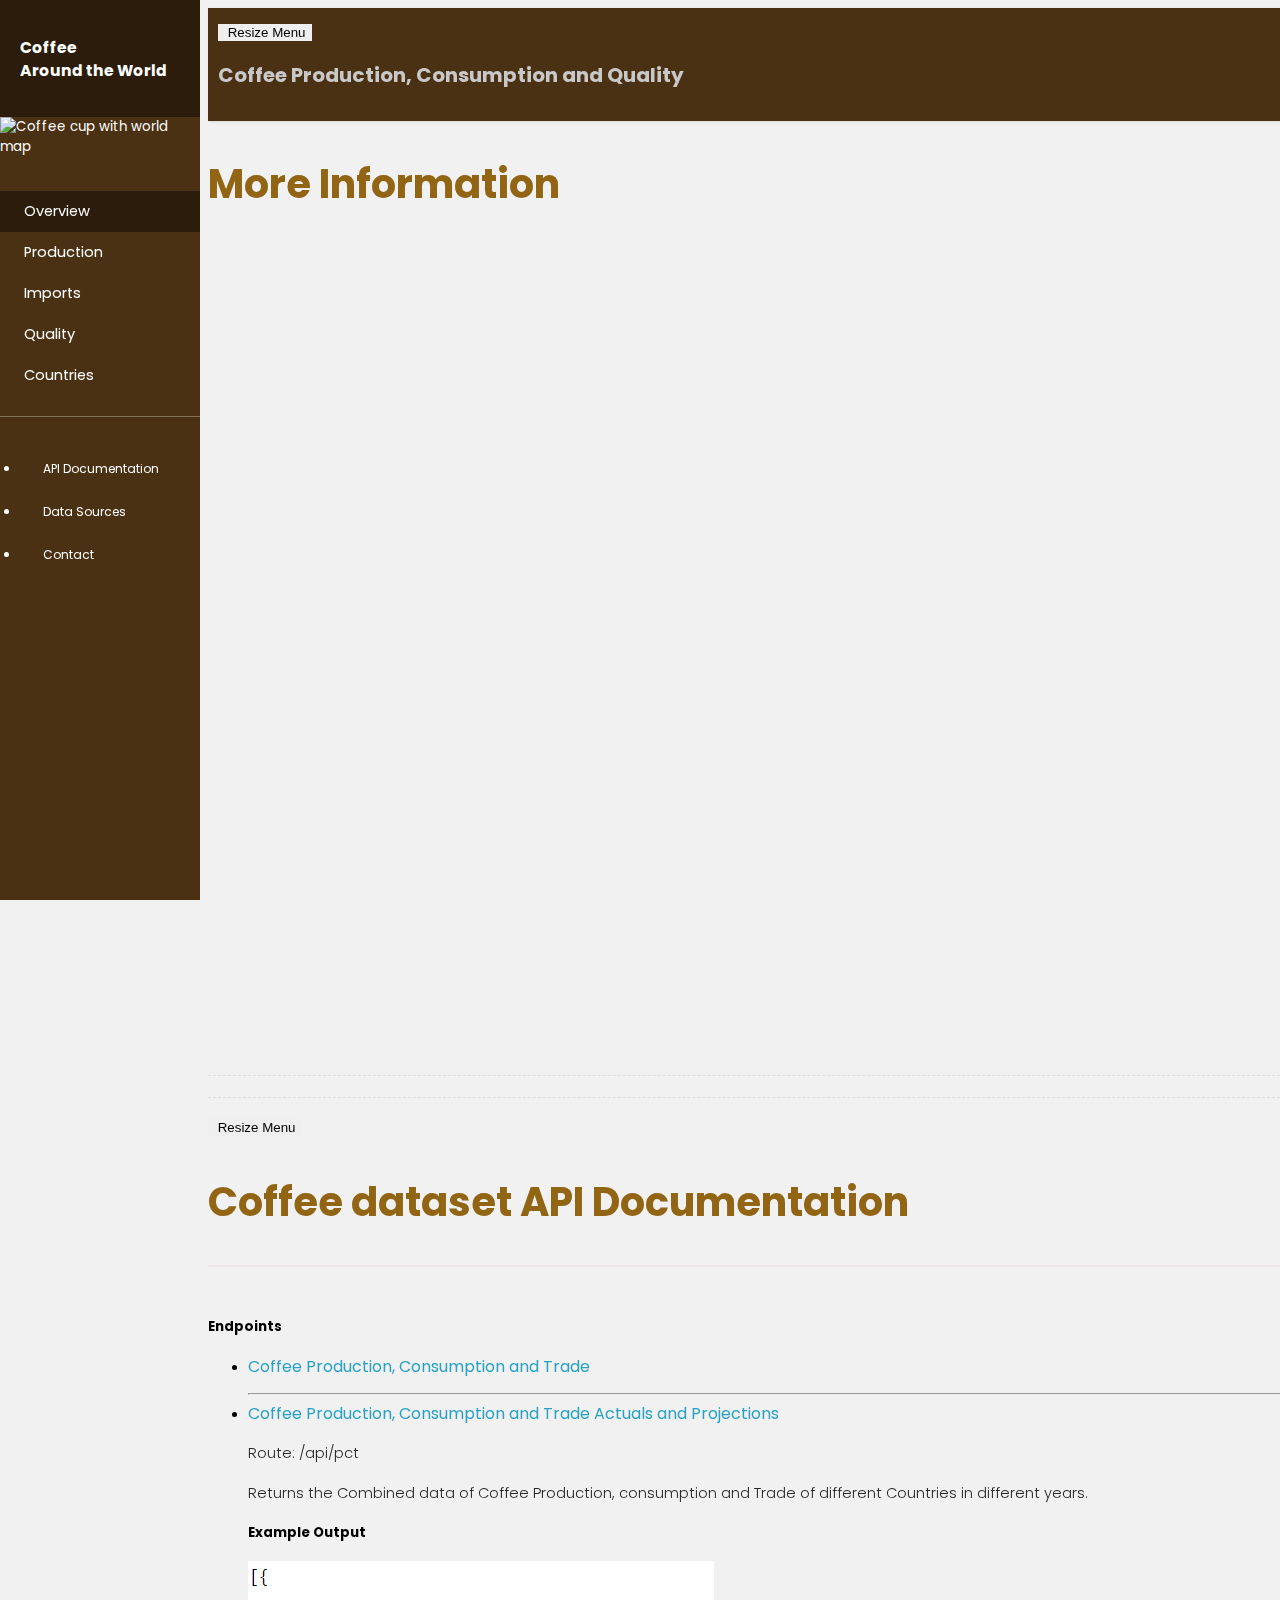
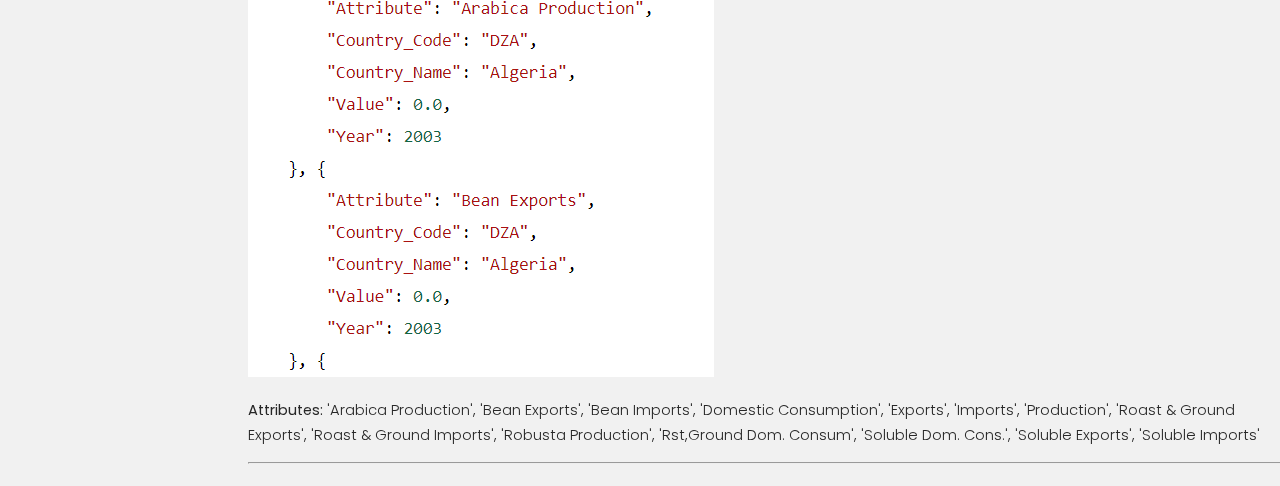
==== templates/information.html @ a27ed0bf "added tableau" ====
<!DOCTYPE html>
<html lang="en">
  <head>
    <meta charset="utf-8" />
    <meta name="viewport" content="width=device-width initial-scale=1" />
    <meta http-equiv="X-UA-Compatible" content="IE=edge" />
    <title>Coffee Production, Consumption and Quality</title>

    <!-- Bootstrap CSS CDN -->
    <link rel="stylesheet" href="https://stackpath.bootstrapcdn.com/bootstrap/4.1.0/css/bootstrap.min.css" integrity="sha384-9gVQ4dYFwwWSjIDZnLEWnxCjeSWFphJiwGPXr1jddIhOegiu1FwO5qRGvFXOdJZ4" crossorigin="anonymous">
    <!-- Our Custom CSS -->
    <link rel="stylesheet" href="../static/css/style.css">

    <!-- Font Awesome JS -->
    <script defer src="https://use.fontawesome.com/releases/v5.0.13/js/solid.js" integrity="sha384-tzzSw1/Vo+0N5UhStP3bvwWPq+uvzCMfrN1fEFe+xBmv1C/AtVX5K0uZtmcHitFZ" crossorigin="anonymous"></script>
    <script defer src="https://use.fontawesome.com/releases/v5.0.13/js/fontawesome.js" integrity="sha384-6OIrr52G08NpOFSZdxxz1xdNSndlD4vdcf/q2myIUVO0VsqaGHJsB0RaBE01VTOY" crossorigin="anonymous"></script>
</head>

<body>
 
    <div class="wrapper">
        <!-- Sidebar  -->
        <nav id="sidebar">
            <div class="sidebar-header text-center">
                <h3>Coffee<br><span>Around the World</span></h3>
                <strong><h6>Coffee</h6></strong>
            </div>
            <img id="logo" src="static/images/worldcup.jfif" alt="Coffee cup with world map"/>
            <ul class="list-unstyled components">
                <li class="active">
                    <a href="/">
                        <i class="fa fa-globe"></i>
                        Overview
                    </a>
                </li>                
                <li>
                    <a href="/#production">
                        <i class="fas fa-seedling" ></i>
                        Production
                    </a>
                </li>
                <li>
                    <a href="/#imports">
                        <i class="fas fa-coffee"></i>
                        Imports
                    </a>                   
                </li>
                <li>
                    <a href="/#quality">
                        <i class="fas fa-certificate"></i>
                        Quality
                    </a>
                </li>
                <li>
                    <a href="/#countries">
                        <i class="fas fa-chart-line"></i>
                        <!-- fa fa-thermometer -->
                        Countries
                    </a>
                </li>
            </ul>

            <ul class="list-unstyled CTAs">
                <li>
                    <a href="#api" class="download">
                        <i class="fas fa-file-alt"></i>
                        API Documentation
                    </a>
                </li>
                <li>
                    <a href="#references" class="article">
                        <i class="fas fa-table"></i>
                        Data Sources 
                    </a>
                </li>    
                <li>
                    <a href="#contact">
                        <i class="fas fa-address-card"></i>
                        Contact
                    </a>
                </li>                                          
            </ul>
            <ul class="list-unstyled nonCTAs">
                <li>
                    <a href="#api" class="download">
                        <i class="fas fa-file-alt"></i>
                        API
                    </a>
                </li>
                <li>
                    <a href="#references" class="article">
                        <i class="fas fa-table"></i>
                        Data
                    </a>
                </li>    
                <li>
                    <a href="#contact">
                        <i class="fas fa-address-card"></i>
                        Contact
                    </a>
                </li>                                          
            </ul>            
        </nav>

        <!-- Page Content  -->
        <div id="content">

            <nav class="navbar navbar-expand-lg navbar-light">
                <div class="container-fluid">
                    <button type="button" id="sidebarCollapse" class="btn btn-dark sidebarCollapse">
                        <i class="fas fa-align-left"></i>
                        <span>Resize Menu</span>
                    </button>
                    <div class="main-heading text-center">
                        <h2>Coffee Production, Consumption and Quality</h2>
                    </div>
                </div>
            </nav>
    
            <section id="info">
                <div class="container-fluid" class="fullheight">
                    <div class="row">
                        <div class="col-md-12">
                            <h2 style="font-size: 40px; color: rgb(145, 101, 20);" class="text-center">More Information</h2>                        
                        </div>
                    </div>
                    
                    <div class="row">
                        <div class="col-lg-12 text-center">
                            
                        </div>
                    </div>
                </div> 
            </section>

            <div class="line"></div>

            
            <div class="line"></div>

            <section id="api">
              <div class="container-fluid" class="fullheight">
                <div class="row">
                    <div class="col-md-12">
                        <button type="button" id="sidebarCollapse" class="btn btn-dark sidebarCollapse">
                            <i class="fas fa-align-left"></i>
                            <span>Resize Menu</span>
                        </button>
                        <h2 style="font-size: 40px; color: rgb(145, 101, 20);" class="text-center">Coffee dataset API Documentation</h2>
                        <hr style="height:2px;border-width:0;background-color:rgb(238, 234, 234)">
                        <h4 style="margin-top: 50px;">Endpoints</h4>
                    </div>
                    <div class="col-md-3 col-sm-12">
                      <ul>
                        <li><a href="api/pct">Coffee Production, Consumption and Trade</a></li>
            
                    </ul>
                    </div>
            
                    <div class="col-md-9 col-sm-12">
                        <ul>
                            <hr>
                            <li>
                              <a href="api/pct">Coffee Production, Consumption and Trade Actuals and Projections</a>
                              <p>Route:  /api/pct</p>
                              <p>Returns the Combined data of Coffee Production, consumption and Trade of different Countries in different years.</p>
                              <h4>Example Output</h4>
                              <img src="../static/images/PCTcoffeeAPI.png" max-height="500px">
                              <p><strong>Attributes: </strong>'Arabica Production', 'Bean Exports', 'Bean Imports', 'Domestic Consumption', 
                                'Exports', 'Imports', 'Production', 'Roast & Ground Exports', 'Roast & Ground Imports', 
                                'Robusta Production', 'Rst,Ground Dom. Consum', 'Soluble Dom. Cons.', 'Soluble Exports', 
                                'Soluble Imports'</p>
                            </li>
                            <hr>
            
                        </ul>
                    </div>
                </div>
              </div>
            </section>
            
            
        </div>
    </div>

    <!-- jQuery CDN - Slim version (=without AJAX) -->
    <script src="https://code.jquery.com/jquery-3.3.1.slim.min.js" integrity="sha384-q8i/X+965DzO0rT7abK41JStQIAqVgRVzpbzo5smXKp4YfRvH+8abtTE1Pi6jizo" crossorigin="anonymous"></script>
    <!-- Popper.JS -->
    <script src="https://cdnjs.cloudflare.com/ajax/libs/popper.js/1.14.0/umd/popper.min.js" integrity="sha384-cs/chFZiN24E4KMATLdqdvsezGxaGsi4hLGOzlXwp5UZB1LY//20VyM2taTB4QvJ" crossorigin="anonymous"></script>
    <!-- Bootstrap JS -->
    <script src="https://stackpath.bootstrapcdn.com/bootstrap/4.1.0/js/bootstrap.min.js" integrity="sha384-uefMccjFJAIv6A+rW+L4AHf99KvxDjWSu1z9VI8SKNVmz4sk7buKt/6v9KI65qnm" crossorigin="anonymous"></script>

    <script type="text/javascript">
        $(document).ready(function () {
            $('.sidebarCollapse').on('click', function () {
                $('#sidebar').toggleClass('active');
                $('#content').toggleClass('expand');
            });
        });
    </script>
    
</body>

</html>
---- static/css/style.css ----
@import "https://fonts.googleapis.com/css?family=Poppins:300,400,500,600,700";
body {
    font-family: 'Poppins', sans-serif;
    background: #f1f1f1;
}

p {
    font-family: 'Poppins', sans-serif;
    font-size: 1.1em;
    font-weight: 300;
    line-height: 1.7em;
    color: #272727;
}

a,
a:hover,
a:focus {
    color: inherit;
    text-decoration: none;
    transition: all 0.3s;
}

.navbar {
    padding: 15px 10px;
    background: #4b3114;
    border: none;
    border-radius: 0;
    box-shadow: 1px 1px 3px rgba(0, 0, 0, 0.1);
}

.sidebarCollapse {
    box-shadow: none;
    outline: none !important;
    border: white;
}

.line {
    width: 100%;
    height: 1px;
    border-bottom: 1px dashed #ddd;
    margin: 20px 0;
}

i,
span {
    display: inline-block;
}

/* ---------------------------------------------------
    SIDEBAR STYLE
----------------------------------------------------- */

.wrapper {
    display: flex;
    align-items: stretch;
}

#logo {
    width: 100%;
}

#sidebar {
    left: 0;
    top: 0;
    bottom: 0;
    position: fixed;
    min-width: 200px;
    max-width: 200px;
    background: #4b3114;
    color: #fff;
    transition: all 0.3s;
}

#sidebar .nonCTAs {
    display: none;
}

#sidebar.active {
    min-width: 100px;
    max-width: 100px;
    text-align: center;
}

#sidebar.active .sidebar-header h3,
#sidebar.active .CTAs {
    display: none;
}

#sidebar.active .nonCTAs {
    display: block;
}

#sidebar.active .sidebar-header strong {
    display: block;
}

#sidebar ul li a {
    text-align: left;
}

#sidebar.active ul li a {
    padding: 20px 0px;
    text-align: center;
    font-size: 0.85em;
}

#sidebar.active ul li a i {
    margin-right: 0;
    display: block;
    font-size: 1.8em;
    margin-bottom: 5px;
}

#sidebar.active .dropdown-toggle::after {
    top: auto;
    bottom: 10px;
    right: 50%;
    -webkit-transform: translateX(50%);
    -ms-transform: translateX(50%);
    transform: translateX(50%);
}

#sidebar .sidebar-header {
    padding: 20px;
    background: #2b1c0b;
}

#sidebar .sidebar-header strong {
    display: none;
    font-size: 1.8em;
}

#sidebar ul.components {
    padding: 20px 0;
    border-bottom: 1px solid #837157;
}

#sidebar ul li a {
    padding: 10px;
    font-size: 1.1em;
    display: block;
}

#sidebar ul li a:hover {
    color: #4b3114;
    background: #fff;
}

#sidebar ul li a i {
    margin-right: 10px;
}

#sidebar ul li.active>a,
a[aria-expanded="true"] {
    color: #fff;
    background: #2b1c0b;
}

a[data-toggle="collapse"] {
    position: relative;
}

.dropdown-toggle::after {
    display: block;
    position: absolute;
    top: 50%;
    right: 20px;
    transform: translateY(-50%);
}

ul ul a {
    font-size: 0.9em !important;
    padding-left: 30px !important;
    background: #2b1c0b;
}

ul.CTAs {
    padding: 20px;
}

ul.CTAs a {
    text-align: center;
    font-size: 0.9em !important;
    display: block;
    border-radius: 5px;
    margin-bottom: 5px;
}


/* ---------------------------------------------------
    CONTENT STYLE
----------------------------------------------------- */
section {
    width: 100%;
    min-height: 100vh;
    height: fit-content;
}

#content {
    position: relative;
    left: 200px;
    width: 86%;
    min-height: 100vh;
    transition: all 0.3s;
}

#content.expand {
    left: 100px !important;
    width: 94%;
} 

.main-heading { 
    width: 100%;
    color: #c8c8c9;
}

#banner-container {
    top: 100px;
    width: 100%;
    height: 100vh;
    background-color: #c49f76
    /* #bda074; */
}

/* All banners */
.banner{
    /* Position and center the image to scale nicely on all screens */    
    background-position: center;
    background-repeat: no-repeat;
    background-size: cover;
}

.banner .hero-text {
    color: white !important;
}

/* The hero image */
#banner {
    /* Use "linear-gradient" to add a darken background effect to the image (photographer.jpg). This will make the text easier to read */
    background-image: linear-gradient(rgba(0, 0, 0, 0.5), rgba(0, 0, 0, 0.5)), url("../images/bannerbg.txt");
    /* Set a specific height */
    height: 70%;
    position: relative;
  }
  
  /* Place text in the middle of the image */
  #banner .hero-text {
    text-align: center;
    position: absolute;
    top: 40%;
    left: 50%;
    transform: translate(-50%, -50%);
    /* color: white !important; */
  }

  #banner .hero-text h1 {
    margin-bottom: 50px;
  }

  #banner .hero-text p {
    color: white !important;
  }

  .stat-cards {
    margin-top: 10px;
    max-width: 18rem;
    text-align: center;
  }

  .card-img {
      width: 50px;
      height: 50px;
  }

  .card-bigimg {
    width: 12rem;
    height: auto;
    margin-top: 10px;
  }


/* ---------------------------------------------------
    PRODUCTION
----------------------------------------------------- */
#production {
    width: 100%;
    background-color: #fff;
    transition: all 0.3s;
}

#production_banner {
    height: 200px;
    background-image: linear-gradient(rgba(0, 0, 0, 0.5), rgba(0, 0, 0, 0.5)), url("../images/coffee_production.jpg");
}

#prodMap {
    margin: 0 1%;
    height: fit-content;
}

#prodPie {
    margin: 20px 1%;
}

#prodBar {
    margin: 0 5%;
    height: fit-content;
    max-width: 90%;
}

/* ---------------------------------------------------
    IMPORTS
----------------------------------------------------- */
#imports {
    width: 100%;
    min-height: 100vh;
    transition: all 0.3s;
}

#imports_banner {
    height: 200px;
    background-image: linear-gradient(rgba(0, 0, 0, 0.5), rgba(0, 0, 0, 0.5)), url("../images/coffee-trade.jpg");
}

/* ---------------------------------------------------
    QUALITY
----------------------------------------------------- */
#quality {
    width: 99%;
    /* min-height: 100vh; */
    background-color: #fff;
    transition: all 0.3s;
}

#quality_banner {
    height: 200px;
    background-image: linear-gradient(rgba(0, 0, 0, 0.5), rgba(0, 0, 0, 0.5)), url("../images/coffee-quality.jpg");
}

#imgSpecies{
    width: 400px;
    height: auto;
    padding: 0 5%;
}

.sliders {
    background-image: linear-gradient(rgba(0, 0, 0, 0.4), rgba(0, 0, 0, 0.4)), url("../images/coffee-species.jpg");
    background-position: center;
    background-repeat: no-repeat;
    background-size: 35%;
}

.slider_content1 {
    float: left;
    width:300px
}

.slider_content2 {
    float: right;
    width: 300px;
    margin-right: 40px;
}

#btn {
    float: right;
    margin-top: 10px;
    background-color: #4b3114;
    color: #fff;
}

/* ---------------------------------------------------
    COUNTRIES SECTION
----------------------------------------------------- */
#countries_banner {
    height: 200px;
    background-image: linear-gradient(rgba(0, 0, 0, 0.5), rgba(0, 0, 0, 0.5)), url("../images/coffee-consumption.jpg");
}

.lineGraphs {
    padding: 10px 10%;
    width: 80%;
    min-height: 500px;
}

/* ---------------------------------------------------
    API SECTION
----------------------------------------------------- */

#api h2 h4 {
    text-align: center;
    margin-bottom: 50px;
}

#api ul li {
    margin-bottom: 10px;
} 

#api ul li a {
    font-size: 16px;
    color: #28a1c5;
}

/* ---------------------------------------------------
    MEDIAQUERIES
----------------------------------------------------- */

body{
    font-size: smaller;
}

@media (max-width: 768px) {
    #sidebar {
        min-width: 100px;
        max-width: 100px;
        text-align: center;
        margin-left: -100px !important;
    }

    #content {
        left: 0px !important;
        width: 100%;
    }     

    .main-heading h2 {
        padding: 0;
        font-size: 1.2rem !important;
    }

    #banner .hero-text {
        top: 55%;
        font-size: 0.1rem;
    }

    .dropdown-toggle::after {
        top: auto;
        bottom: 10px;
        right: 50%;
        -webkit-transform: translateX(50%);
        -ms-transform: translateX(50%);
        transform: translateX(50%);
    }
    #sidebar.active {
        margin-left: 0 !important;
    } 
    #content.expand {
        left: 100px !important;
        width: 87%;
    }    
    #sidebar .sidebar-header h3,
    #sidebar .CTAs {
        display: none;
    }
    #sidebar .sidebar-header strong {
        display: block;
    }
    #sidebar ul li a {
        padding: 20px 10px;
    }
    #sidebar ul li a span {
        font-size: 0.85em;
    }
    #sidebar ul li a i {
        margin-right: 0;
        display: block;
    }
    #sidebar ul ul a {
        padding: 10px !important;
    }
    #sidebar ul li a i {
        font-size: 1.3em;
    }
    #sidebar {
        margin-left: 0;
    }
    #sidebarCollapse span {
        display: none;
    }

    /* Overview Page */

    .main-heading { 
        font-size: 1.5rem !important;
    }

    .hero-text h1 {
        font-size: 1.5rem !important;
      }

      .hero-text p {
        font-size: 1rem !important;
      }
    
      .stat-cards {
        margin-top: 10px;
        max-width: 6rem;
        text-align: center;
      }
    
      .card-img{
          width: 25px;
          height: 25px;
      }

      .card-bigimg {
        width: 6rem;
        height: auto;
      }
}
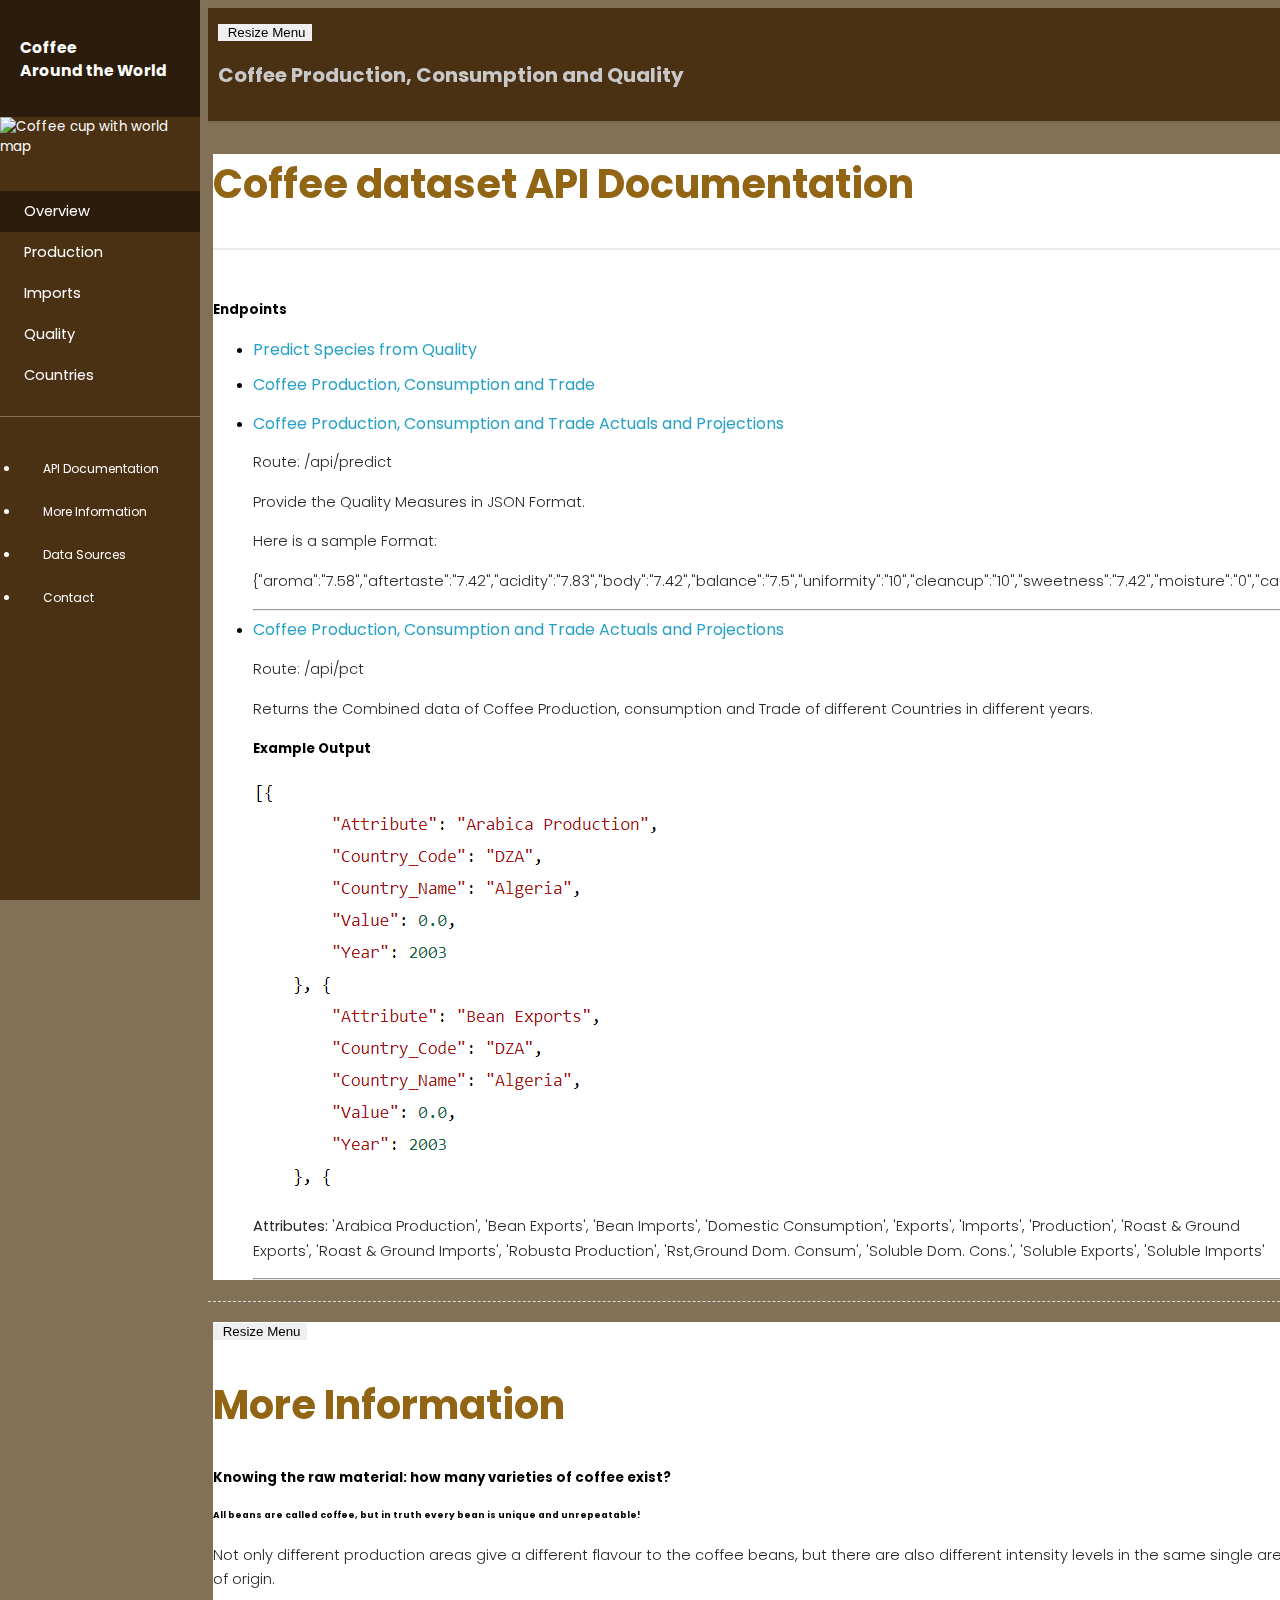
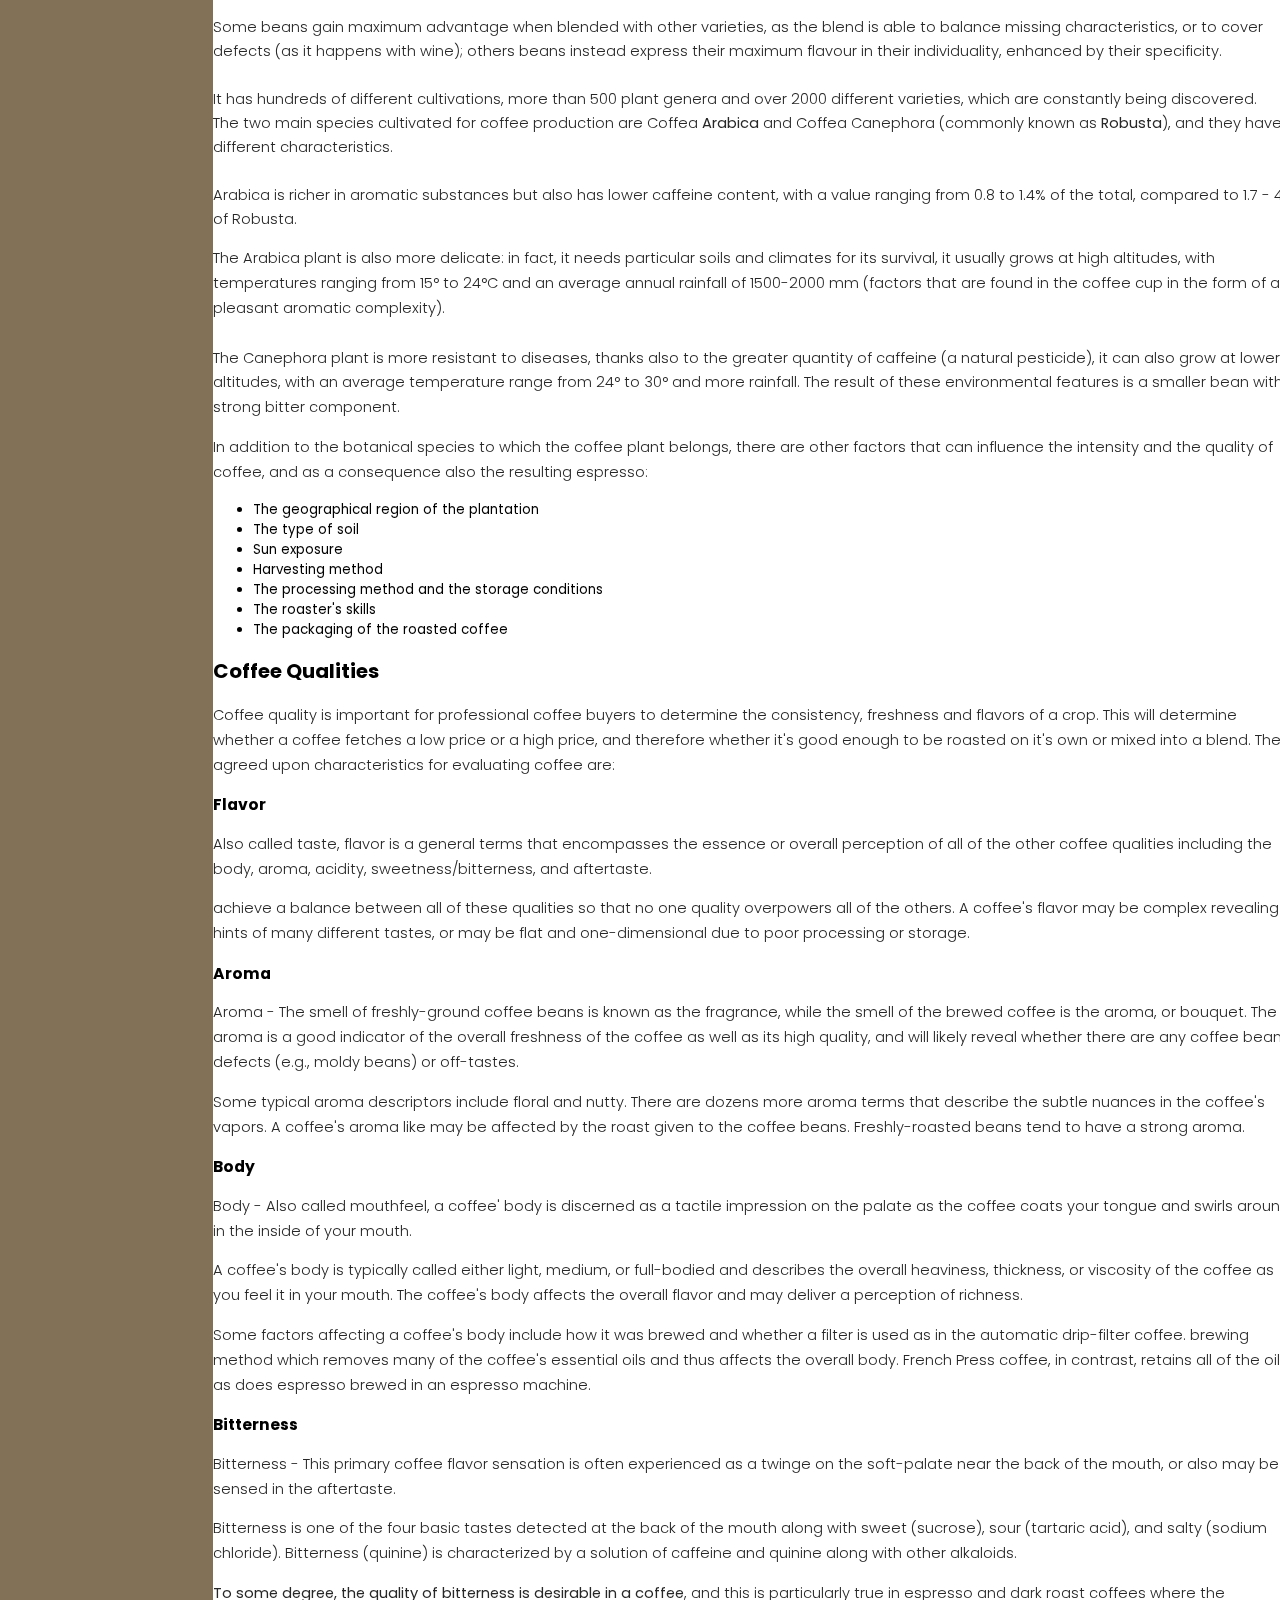
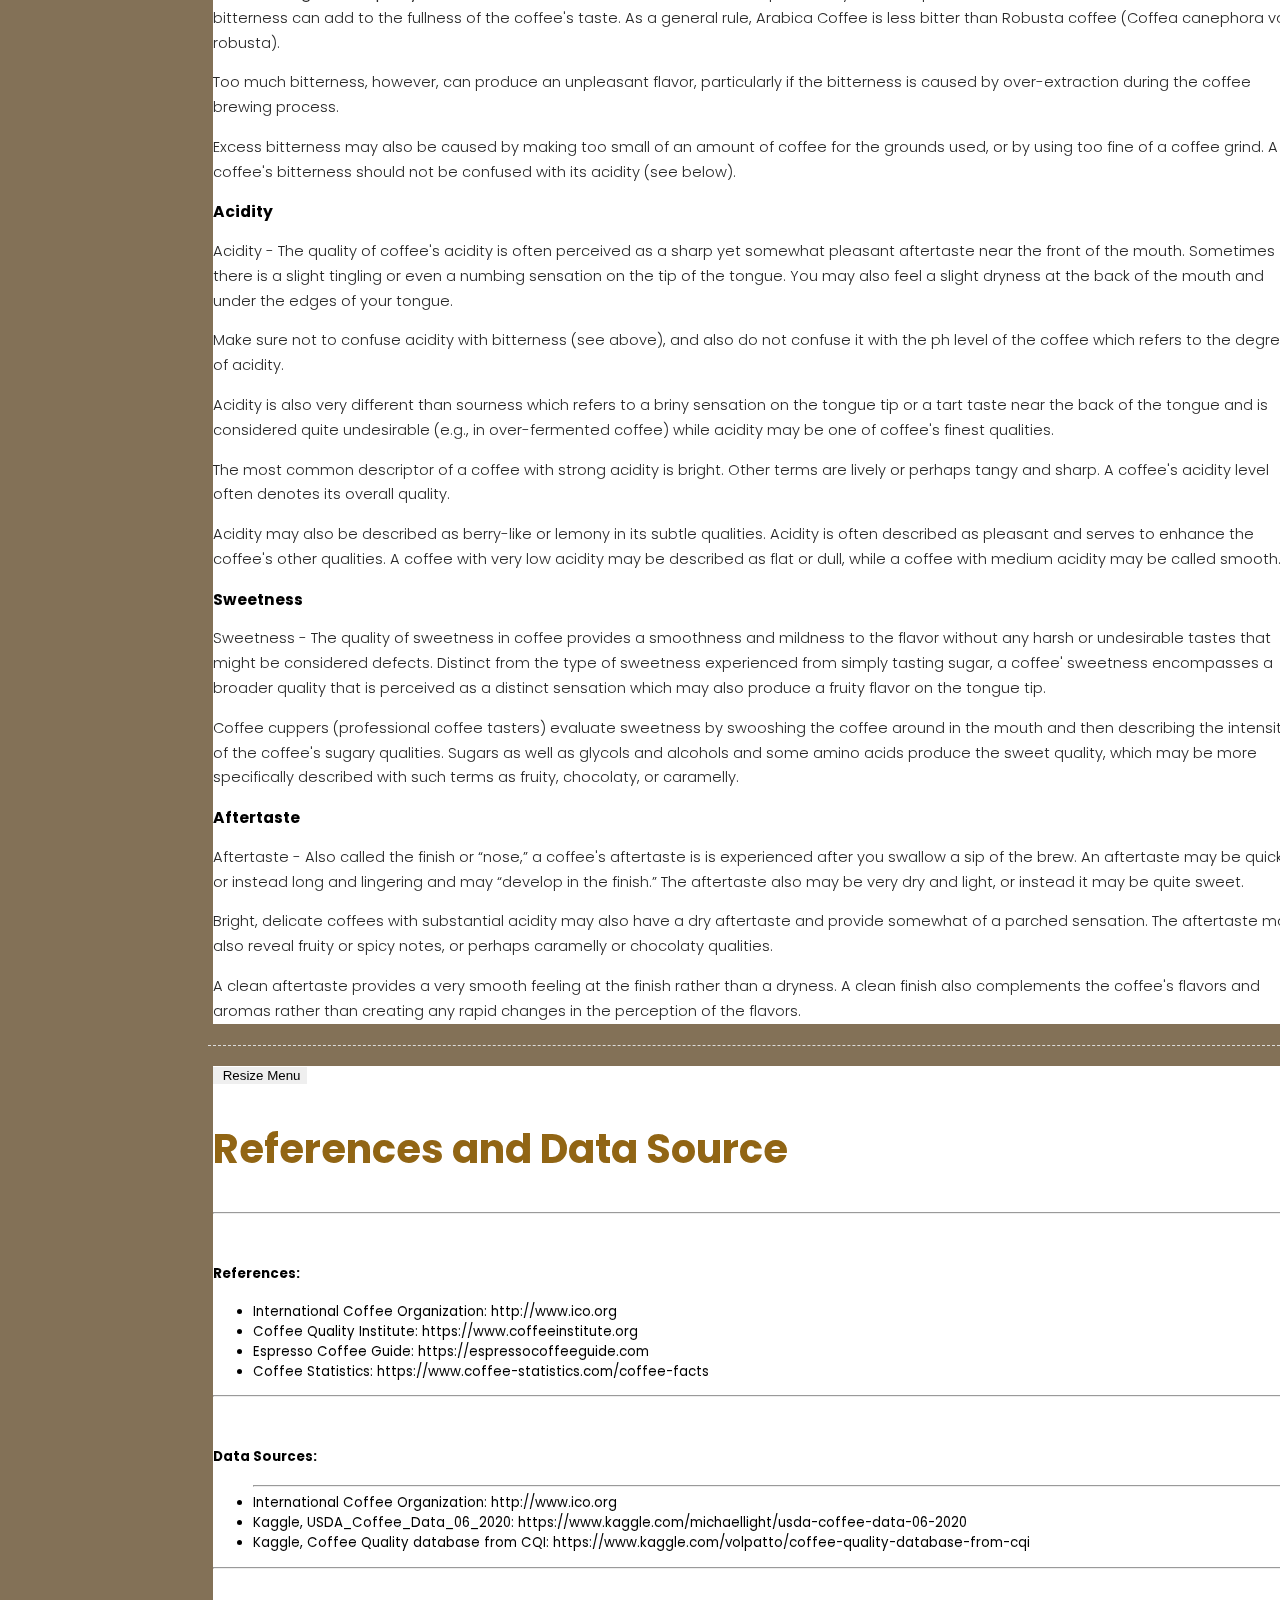
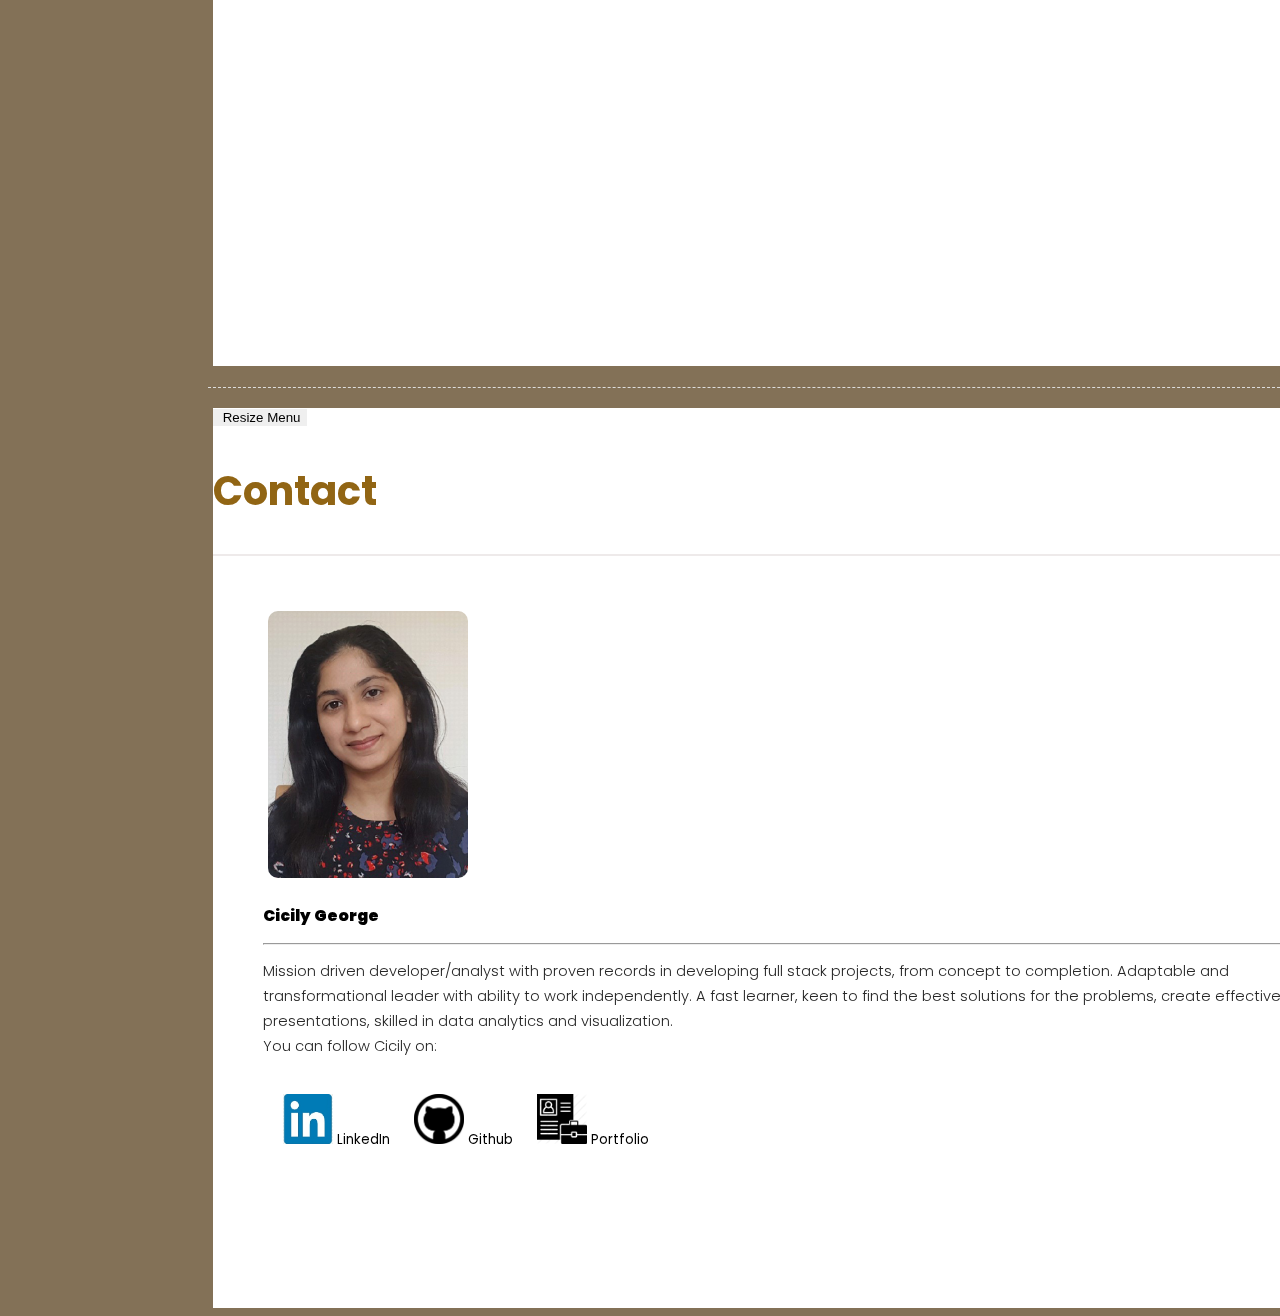
==== commit 458622fd: "edits" ====
--- a/templates/information.html
+++ b/templates/information.html
@@ -68,6 +68,12 @@
                     </a>
                 </li>
                 <li>
+                    <a href="#info" class="download">
+                        <i class="fas fa-info-circle"></i>
+                        More Information
+                    </a>
+                </li>
+                <li>
                     <a href="#references" class="article">
                         <i class="fas fa-table"></i>
                         Data Sources 
@@ -87,6 +93,12 @@
                         API
                     </a>
                 </li>
+                <li>
+                    <a href="#info" class="download">
+                        <i class="fas fa-info-circle"></i>
+                        Info
+                    </a>
+                </li>                
                 <li>
                     <a href="#references" class="article">
                         <i class="fas fa-table"></i>
@@ -117,41 +129,17 @@
                 </div>
             </nav>
     
-            <section id="info">
-                <div class="container-fluid" class="fullheight">
-                    <div class="row">
-                        <div class="col-md-12">
-                            <h2 style="font-size: 40px; color: rgb(145, 101, 20);" class="text-center">More Information</h2>                        
-                        </div>
-                    </div>
-                    
-                    <div class="row">
-                        <div class="col-lg-12 text-center">
-                            
-                        </div>
-                    </div>
-                </div> 
-            </section>
-
-            <div class="line"></div>
-
-            
-            <div class="line"></div>
-
             <section id="api">
               <div class="container-fluid" class="fullheight">
                 <div class="row">
                     <div class="col-md-12">
-                        <button type="button" id="sidebarCollapse" class="btn btn-dark sidebarCollapse">
-                            <i class="fas fa-align-left"></i>
-                            <span>Resize Menu</span>
-                        </button>
                         <h2 style="font-size: 40px; color: rgb(145, 101, 20);" class="text-center">Coffee dataset API Documentation</h2>
                         <hr style="height:2px;border-width:0;background-color:rgb(238, 234, 234)">
                         <h4 style="margin-top: 50px;">Endpoints</h4>
                     </div>
                     <div class="col-md-3 col-sm-12">
                       <ul>
+                        <li><a href="api/predict">Predict Species from Quality</a></li>  
                         <li><a href="api/pct">Coffee Production, Consumption and Trade</a></li>
             
                     </ul>
@@ -159,6 +147,13 @@
             
                     <div class="col-md-9 col-sm-12">
                         <ul>
+                            <li>
+                              <a href="api/predict">Coffee Production, Consumption and Trade Actuals and Projections</a>
+                              <p>Route:  /api/predict</p>
+                              <p>Provide the Quality Measures in JSON Format.</p>
+                              <p>Here is a sample Format:</p>
+                              <p>{"aroma":"7.58","aftertaste":"7.42","acidity":"7.83","body":"7.42","balance":"7.5","uniformity":"10","cleancup":"10","sweetness":"7.42","moisture":"0","cat1defect":"0","cat2defect":"0"}</p>
+                            </li>
                             <hr>
                             <li>
                               <a href="api/pct">Coffee Production, Consumption and Trade Actuals and Projections</a>
@@ -178,7 +173,166 @@
                 </div>
               </div>
             </section>
-            
+
+            <div class="line"></div>
+
+
+            <section id="info">
+                <div class="container-fluid" class="fullheight">
+                    <div class="row">
+                        <div class="col-md-12">
+                            <button type="button" id="sidebarCollapse" class="btn btn-dark sidebarCollapse">
+                                <i class="fas fa-align-left"></i>
+                                <span>Resize Menu</span>
+                            </button>
+                            <h2 style="font-size: 40px; color: rgb(145, 101, 20);" class="text-center">More Information</h2>                        
+                        </div>
+                    </div>
+                    
+                    <div class="row">
+                        <div class="col-lg-12 text-center">
+                            <h4>Knowing the raw material: how many varieties of coffee exist?</h4>
+                            <h6>All beans are called coffee, but in truth every bean is unique and unrepeatable!</h6>
+                            <p style="text-align: left; line-height: 1.5rem;">Not only different production areas give a different flavour to the coffee beans, but there are also different intensity levels in the same single area of origin.<br><br>
+
+                                Some beans gain maximum advantage when blended with other varieties, as the blend is able to balance missing characteristics, or to cover defects (as it happens with wine); others beans instead express their maximum flavour in their individuality, enhanced by their specificity.<br><br>
+                                
+                                It has hundreds of different cultivations, more than 500 plant genera and over 2000 different varieties, which are constantly being discovered.<br>
+                                
+                                The two main species cultivated for coffee production are Coffea <strong>Arabica</strong> and Coffea Canephora (commonly known as <strong>Robusta</strong>), and they have different characteristics.<br><br>
+                                
+                                Arabica is richer in aromatic substances but also has lower caffeine content, with a value ranging from 0.8 to 1.4% of the total, compared to 1.7 - 4% of Robusta.</p>
+
+                            <p> The Arabica plant is also more delicate: in fact, it needs particular soils and climates for its survival, it usually grows at high altitudes, with temperatures ranging from 15° to 24°C and an average annual rainfall of 1500-2000 mm (factors that are found in the coffee cup in the form of a pleasant aromatic complexity).<br><br>
+
+                                The Canephora plant is more resistant to diseases, thanks also to the greater quantity of caffeine (a natural pesticide), it can also grow at lower altitudes, with an average temperature range from 24° to 30° and more rainfall. The result of these environmental features  is a smaller bean with a strong bitter component.</p>
+                            <p>In addition to the botanical species to which the coffee plant belongs, there are other factors that can influence the intensity and the quality of coffee, and as a consequence also the resulting espresso:</p>
+                                <ul>
+                                    <li>The geographical region of the plantation </li>
+                                    <li>The type of soil</li>
+                                    <li>Sun exposure</li>
+                                    <li>Harvesting method</li>
+                                    <li>The processing method and the storage conditions</li>
+                                    <li>The roaster's skills</li>
+                                    <li>The packaging of the roasted coffee</li>
+                                </ul>
+
+                                <h2>Coffee Qualities</h2>
+                                <p>Coffee quality is important for professional coffee buyers to determine the consistency, freshness and flavors of a crop. This will determine whether a coffee fetches a low price or a high price, and therefore whether it's good enough to be roasted on it's own or mixed into a blend. The agreed upon characteristics for evaluating coffee are:</p>
+                                <h3>Flavor</h3>
+                                <p>Also called taste, flavor is a general terms that encompasses the essence or overall perception of all of the other coffee qualities including the body, aroma, acidity, sweetness/bitterness, and aftertaste.</p>
+                                <p>achieve a balance between all of these qualities so that no one quality overpowers all of the others. A coffee's flavor may be complex revealing hints of many different tastes, or may be flat and one-dimensional due to poor <a href="//espressocoffeeguide.com/all-about-coffee-2/coffee-processing/" data-wpel-link="external" rel="external noopener noreferrer">processing</a> or <a href="//espressocoffeeguide.com/coffee-makers/coffee-container/" data-wpel-link="external" rel="external noopener noreferrer">storage</a>.</p>
+                                <h3>Aroma</h3>
+                                <p><a href="//espressocoffeeguide.com/all-about-coffee-2/coffee-flavor/aroma/" data-wpel-link="external" rel="external noopener noreferrer">Aroma</a> - The smell of freshly-ground coffee beans is known as the fragrance, while the smell of the brewed coffee is the aroma, or bouquet. The aroma is a good indicator of the overall freshness of the coffee as well as its high quality, and will likely reveal whether there are any coffee bean <a href="//espressocoffeeguide.com/all-about-coffee-2/grading-coffee/coffee-defects/" data-wpel-link="external" rel="external noopener noreferrer">defects</a> (e.g., moldy beans) or off-tastes.</p>
+                                <p>Some typical aroma descriptors include floral and nutty. There are dozens more aroma terms that describe the subtle nuances in the coffee's vapors. A coffee's aroma like may be affected by the <a href="//espressocoffeeguide.com/all-about-coffee-2/roasting-coffee/" data-wpel-link="external" rel="external noopener noreferrer">roast</a> given to the coffee beans. Freshly-roasted beans tend to have a strong aroma.</p>
+                                <h3>Body</h3>
+                                <p><a href="//espressocoffeeguide.com/all-about-coffee-2/coffee-flavor/body/" data-wpel-link="external" rel="external noopener noreferrer">Body</a> - Also called mouthfeel, a coffee' body is discerned as a tactile impression on the palate as the coffee coats your tongue and swirls around in the inside of your mouth.</p>
+                                <p>A coffee's body is typically called either light, medium, or full-bodied and describes the overall heaviness, thickness, or viscosity of the coffee as you feel it in your mouth. The coffee's body affects the overall flavor and may deliver a perception of richness.</p>
+                                <p>Some factors affecting a coffee's body include how it was brewed and whether a filter is used as in the <a href="//espressocoffeeguide.com/coffee-makers/automatic-drip-coffee-makers/" data-wpel-link="external" rel="external noopener noreferrer">automatic drip-filter coffee</a>. brewing method which removes many of the coffee's essential oils and thus affects the overall body. <a href="//espressocoffeeguide.com/coffee-makers/french-press-coffee/" data-wpel-link="external" rel="external noopener noreferrer">French Press coffee</a>, in contrast, retains all of the oils as does espresso brewed in an <a href="//espressocoffeeguide.com/espresso-machines/" data-wpel-link="external" rel="external noopener noreferrer">espresso machine</a>.</p>
+                                <h3>Bitterness</h3>
+                                <p><a href="//espressocoffeeguide.com/all-about-coffee-2/coffee-flavor/bitterness/" data-wpel-link="external" rel="external noopener noreferrer">Bitterness</a> - This primary coffee <a href="//espressocoffeeguide.com/all-about-coffee-2/coffee-flavor/" data-wpel-link="external" rel="external noopener noreferrer">flavor</a> sensation is often experienced as a twinge on the soft-palate near the back of the mouth, or also may be sensed in the <a href="//espressocoffeeguide.com/all-about-coffee-2/coffee-flavor/aftertaste/" data-wpel-link="external" rel="external noopener noreferrer">aftertaste</a>.</p>
+                                <p>Bitterness is one of the four basic tastes detected at the back of the mouth along with sweet (sucrose), sour (tartaric acid), and salty (sodium chloride). Bitterness (quinine) is characterized by a solution of caffeine and quinine along with other alkaloids.</p>
+                                <p><strong>To some degree, the quality of bitterness is desirable in a coffee</strong>, and this is particularly true in <a href="//espressocoffeeguide.com/all-about-espresso/" data-wpel-link="external" rel="external noopener noreferrer">espresso</a> and <a href="//espressocoffeeguide.com/all-about-coffee-2/roasting-coffee/dark-roast/" data-wpel-link="external" rel="external noopener noreferrer">dark roast</a> coffees where the bitterness can add to the fullness of the coffee's taste. As a general rule, <a href="//espressocoffeeguide.com/all-about-coffee-2/coffee-plants/arabica-coffee/" data-wpel-link="external" rel="external noopener noreferrer">Arabica Coffee</a> is less bitter than <a href="//espressocoffeeguide.com/all-about-coffee-2/coffee-plants/robusta-coffee/" data-wpel-link="external" rel="external noopener noreferrer">Robusta</a> coffee (Coffea canephora var. robusta).</p>
+                                <p>Too much bitterness, however, can produce an unpleasant flavor, particularly if the bitterness is caused by over-extraction during the coffee brewing process.</p>
+                                <p>Excess bitterness may also be caused by making too small of an amount of coffee for the grounds used, or by using too fine of a <a href="https://espressocoffeeguide.com/coffee-grinders/" data-wpel-link="internal">coffee grind</a>. A coffee's bitterness should not be confused with its acidity (see below).</p>
+                                <h3>Acidity</h3>
+                                <p><a href="https://espressocoffeeguide.com/low-acid-coffee/" data-wpel-link="internal">Acidity</a> - The quality of coffee's acidity is often perceived as a sharp yet somewhat pleasant aftertaste near the front of the mouth. Sometimes there is a slight tingling or even a numbing sensation on the tip of the tongue. You may also feel a slight dryness at the back of the mouth and under the edges of your tongue.</p>
+                                <p>Make sure not to confuse acidity with bitterness (see above), and also do not confuse it with the ph level of the coffee which refers to the degree of acidity.</p>
+                                <p>Acidity is also very different than sourness which refers to a briny sensation on the tongue tip or a tart taste near the back of the tongue and is considered quite undesirable (e.g., in over-fermented coffee) while acidity may be one of <a href="//espressocoffeeguide.com/all-about-coffee-2/coffee-plants/" data-wpel-link="external" rel="external noopener noreferrer">coffee's</a> finest qualities.</p>
+                                <p>The most common descriptor of a coffee with strong acidity is bright. Other terms are lively or perhaps tangy and sharp. A coffee's acidity level often denotes its overall quality.</p>
+                                <p>Acidity may also be described as berry-like or lemony in its subtle qualities. Acidity is often described as pleasant and serves to enhance the coffee's other qualities. A coffee with very low acidity may be described as flat or dull, while a coffee with medium acidity may be called smooth.</p>
+                                <h3>Sweetness</h3>
+                                <p><a href="//espressocoffeeguide.com/all-about-coffee-2/coffee-flavor/sweetness/" data-wpel-link="external" rel="external noopener noreferrer">Sweetness</a> - The quality of sweetness in coffee provides a smoothness and mildness to the flavor without any harsh or undesirable tastes that might be considered <a href="//espressocoffeeguide.com/all-about-coffee-2/grading-coffee/coffee-defects/" data-wpel-link="external" rel="external noopener noreferrer">defects</a>. Distinct from the type of sweetness experienced from simply tasting sugar, a coffee' sweetness encompasses a broader quality that is perceived as a distinct sensation which may also produce a fruity flavor on the tongue tip.</p>
+                                <p>Coffee cuppers (professional coffee tasters) evaluate sweetness by swooshing the coffee around in the mouth and then describing the intensity of the coffee's sugary qualities. Sugars as well as glycols and alcohols and some amino acids produce the sweet quality, which may be more specifically described with such terms as fruity, chocolaty, or caramelly.</p>
+                                <h3>Aftertaste</h3>
+                                <p><a href="//espressocoffeeguide.com/all-about-coffee-2/coffee-flavor/aftertaste/" data-wpel-link="external" rel="external noopener noreferrer">Aftertaste</a> - Also called the finish or “nose,” a coffee's aftertaste is is experienced after you swallow a sip of the brew. An aftertaste may be quick or instead long and lingering and may “develop in the finish.” The aftertaste also may be very dry and light, or instead it may be quite sweet.</p>
+                                <p>Bright, delicate coffees with substantial acidity may also have a dry aftertaste and provide somewhat of a parched sensation. The aftertaste may also reveal fruity or spicy notes, or perhaps caramelly or chocolaty qualities.</p>
+                                <p>A clean aftertaste provides a very smooth feeling at the finish rather than a dryness. A clean finish also complements the coffee's flavors and aromas rather than creating any rapid changes in the perception of the flavors.</p>
+                        </div>
+                    </div>
+                </div> 
+            </section>
+
+            <div class="line"></div>
+
+            <section id="references">
+                <div class="container-fluid" class="fullheight">
+                  <div class="row">
+                      <div class="col-md-12">
+                          <button type="button" id="sidebarCollapse" class="btn btn-dark sidebarCollapse">
+                              <i class="fas fa-align-left"></i>
+                              <span>Resize Menu</span>
+                          </button>
+                          <h2 style="font-size: 40px; color: rgb(145, 101, 20);" class="text-center">References and Data Source</h2>
+                          <hr>
+                      </div>
+                      <div class="col-md-12">
+                        <h4 style="margin-top: 50px;">References:</h4>
+                          <ul>
+                              <li>International Coffee Organization: http://www.ico.org</li>
+                              <li>Coffee Quality Institute: https://www.coffeeinstitute.org</li>
+                              <li>Espresso Coffee Guide: https://espressocoffeeguide.com</li>
+                              <li>Coffee Statistics: https://www.coffee-statistics.com/coffee-facts</li>
+                          </ul>
+                      </div>
+                      <hr>
+                      <div class="col-md-12">
+                        <h4 style="margin-top: 50px;">Data Sources:</h4>
+                          <ul>
+                              <hr>
+                              <li>International Coffee Organization: http://www.ico.org</li>
+                              <li>Kaggle, USDA_Coffee_Data_06_2020: https://www.kaggle.com/michaellight/usda-coffee-data-06-2020</li>
+                              <li>Kaggle, Coffee Quality database from CQI: https://www.kaggle.com/volpatto/coffee-quality-database-from-cqi</li>
+                          </ul>
+                      </div>
+                      <hr>
+                  </div>
+                </div>
+              </section>
+
+              <div class="line"></div>
+
+              <section id="contact">
+                  <div class="container-fluid" class="fullheight">
+                    <div class="row">
+                        <div class="col-md-12">
+                            <button type="button" id="sidebarCollapse" class="btn btn-dark sidebarCollapse">
+                                <i class="fas fa-align-left"></i>
+                                <span>Resize Menu</span>
+                            </button>
+                            <h2 style="font-size: 40px; color: rgb(145, 101, 20);" class="text-center">Contact</h2>
+                            <hr style="height:2px;border-width:0;background-color:rgb(238, 234, 234)">
+                        </div>
+                    </div>
+                    <div class="row" style="margin-bottom: 30px;margin-top: 50px;">
+                        <div id='cicily-bio'>
+                            <div class="col-sm-2">
+                                <img class="photo" src="../static/images/cicily.jpg" alt="Cicily" style="border-radius: 15px; border: 5px solid rgb(255, 255, 255);">
+                            </div>
+                            <div class="col-sm-8">
+                                <h3 id="team-par-head"><strong>Cicily George</strong></h3>
+                                <hr>
+                                <p id="team-par">
+                                    Mission driven developer/analyst with proven records in developing 
+                                    full stack projects, from concept to completion. 
+                                    Adaptable and transformational leader with ability to work independently. 
+                                    A fast learner, keen to find the best solutions for the problems, 
+                                    create effective presentations, skilled in data analytics and visualization.<br>
+                                    You can follow Cicily on: </p><br>
+                                    <a href='https://www.linkedin.com/in/cicily-george-a235731a2/'>
+                                        <img class="linkIcons" src="../static/images/linkedin-logo.jpg"> LinkedIn
+                                    </a>
+                                    <a href='https://github.com/CicilyGeorge'>
+                                        <img class="linkIcons" src="../static/images/github-logo.png"> Github
+                                    </a>
+                                    <a href='https://cicilygeorge.github.io'>
+                                        <img class="linkIcons" src="../static/images/Portfolio.png"> Portfolio
+                                    </a>
+                            </div>
+                        </div>
+                    </div> 
+                  </div>
+                </section>          
             
         </div>
     </div>
--- a/static/css/style.css
+++ b/static/css/style.css
@@ -1,7 +1,7 @@
 @import "https://fonts.googleapis.com/css?family=Poppins:300,400,500,600,700";
 body {
     font-family: 'Poppins', sans-serif;
-    background: #f1f1f1;
+    background: #837157;
 }
 
 p {
@@ -21,6 +21,7 @@
 }
 
 .navbar {
+    margin-left: -20px;
     padding: 15px 10px;
     background: #4b3114;
     border: none;
@@ -38,7 +39,7 @@
     width: 100%;
     height: 1px;
     border-bottom: 1px dashed #ddd;
-    margin: 20px 0;
+    margin: 20px -20px;
 }
 
 i,
@@ -194,6 +195,8 @@
     width: 100%;
     min-height: 100vh;
     height: fit-content;
+    margin-left: -15px;
+    background-color: white;
 }
 
 #content {
@@ -201,6 +204,7 @@
     left: 200px;
     width: 86%;
     min-height: 100vh;
+    padding-left: 20px;
     transition: all 0.3s;
 }
 
@@ -218,6 +222,7 @@
     top: 100px;
     width: 100%;
     height: 100vh;
+    margin-left: -20px;
     background-color: #c49f76
     /* #bda074; */
 }
@@ -265,6 +270,7 @@
     margin-top: 10px;
     max-width: 18rem;
     text-align: center;
+    margin-left: -10px;
   }
 
   .card-img {
@@ -273,18 +279,17 @@
   }
 
   .card-bigimg {
-    width: 12rem;
+    width: 11rem;
     height: auto;
     margin-top: 10px;
   }
 
 
 /* ---------------------------------------------------
-    PRODUCTION
+    PRODUCTION SECTION
 ----------------------------------------------------- */
 #production {
     width: 100%;
-    background-color: #fff;
     transition: all 0.3s;
 }
 
@@ -309,7 +314,7 @@
 }
 
 /* ---------------------------------------------------
-    IMPORTS
+    IMPORTS SECTION
 ----------------------------------------------------- */
 #imports {
     width: 100%;
@@ -323,12 +328,10 @@
 }
 
 /* ---------------------------------------------------
-    QUALITY
+    QUALITY SECTION
 ----------------------------------------------------- */
 #quality {
     width: 99%;
-    /* min-height: 100vh; */
-    background-color: #fff;
     transition: all 0.3s;
 }
 
@@ -377,9 +380,10 @@
 }
 
 .lineGraphs {
-    padding: 10px 10%;
+    padding: 20px 10%;
     width: 80%;
-    min-height: 500px;
+    min-height: 400px;
+    max-height: 600px;
 }
 
 /* ---------------------------------------------------
@@ -399,6 +403,31 @@
     font-size: 16px;
     color: #28a1c5;
 }
+
+/* ---------------------------------------------------
+    CONTACT SECTION
+----------------------------------------------------- */
+#cicily-bio{
+    padding-left: 50px;
+}
+
+.photo {
+    width: 200px;
+    height: auto;
+}
+
+#cicily-bio a:hover{
+    color: #4b3114;
+}
+
+.linkIcons {
+    width: 50px;
+    height: 50px;
+    margin-left: 20px;
+}
+
+
+
 
 /* ---------------------------------------------------
     MEDIAQUERIES
@@ -476,7 +505,7 @@
         display: none;
     }
 
-    /* Overview Page */
+    /* Overview Section */
 
     .main-heading { 
         font-size: 1.5rem !important;
@@ -505,4 +534,8 @@
         width: 6rem;
         height: auto;
       }
+
+    #cicily-bio{
+        padding-left: 10px;
+    }
 }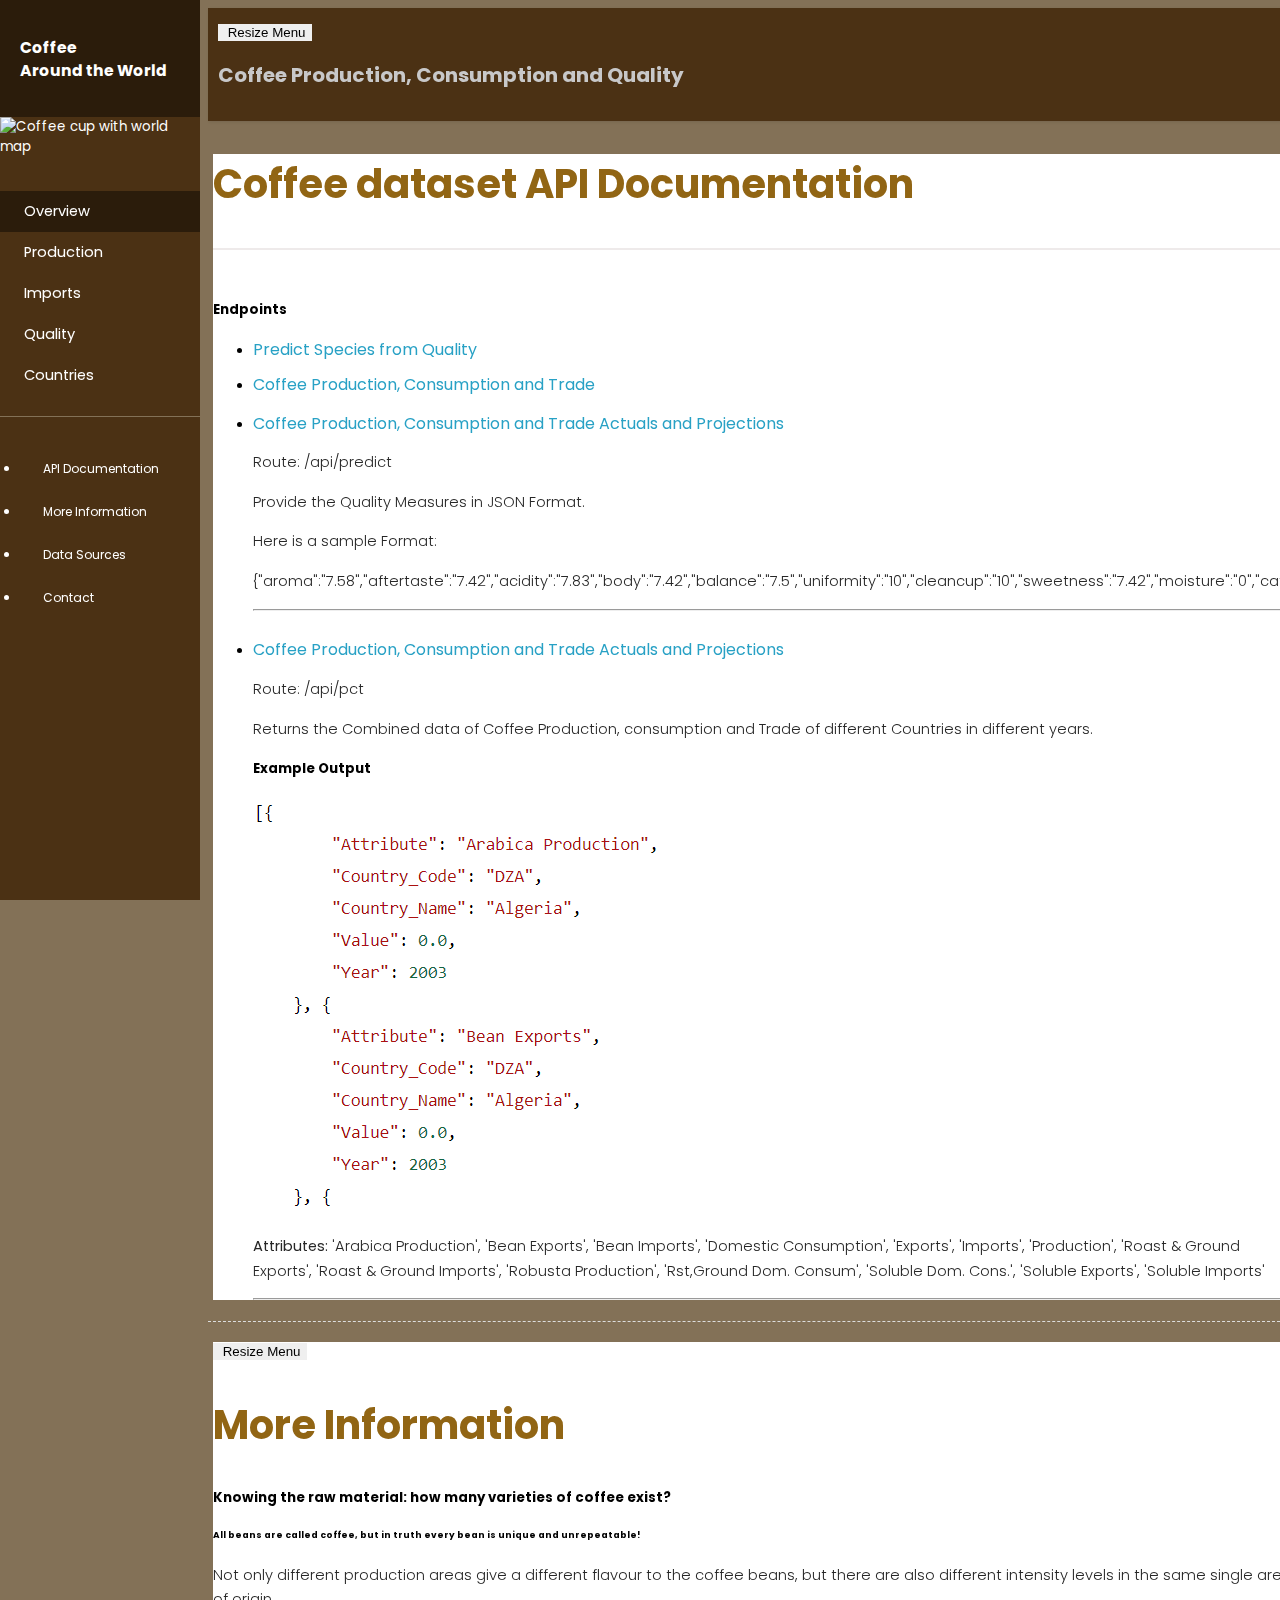
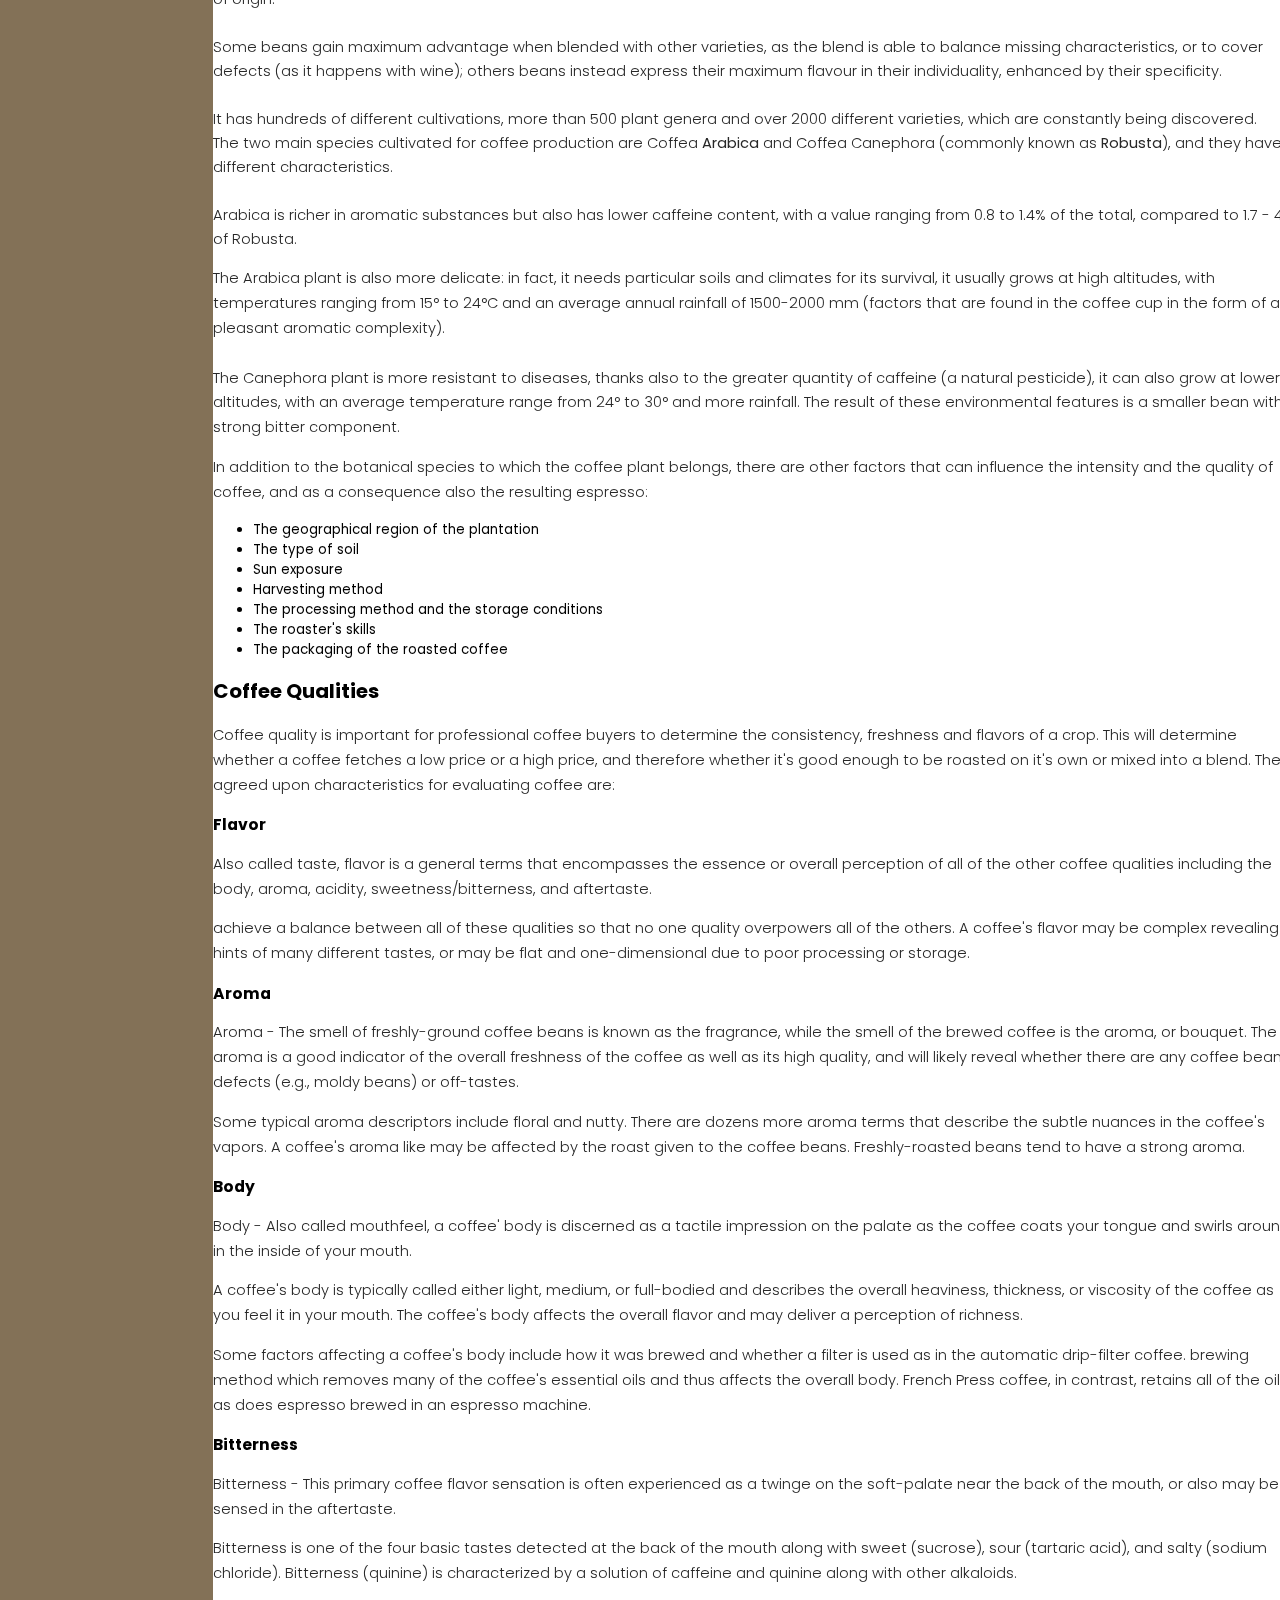
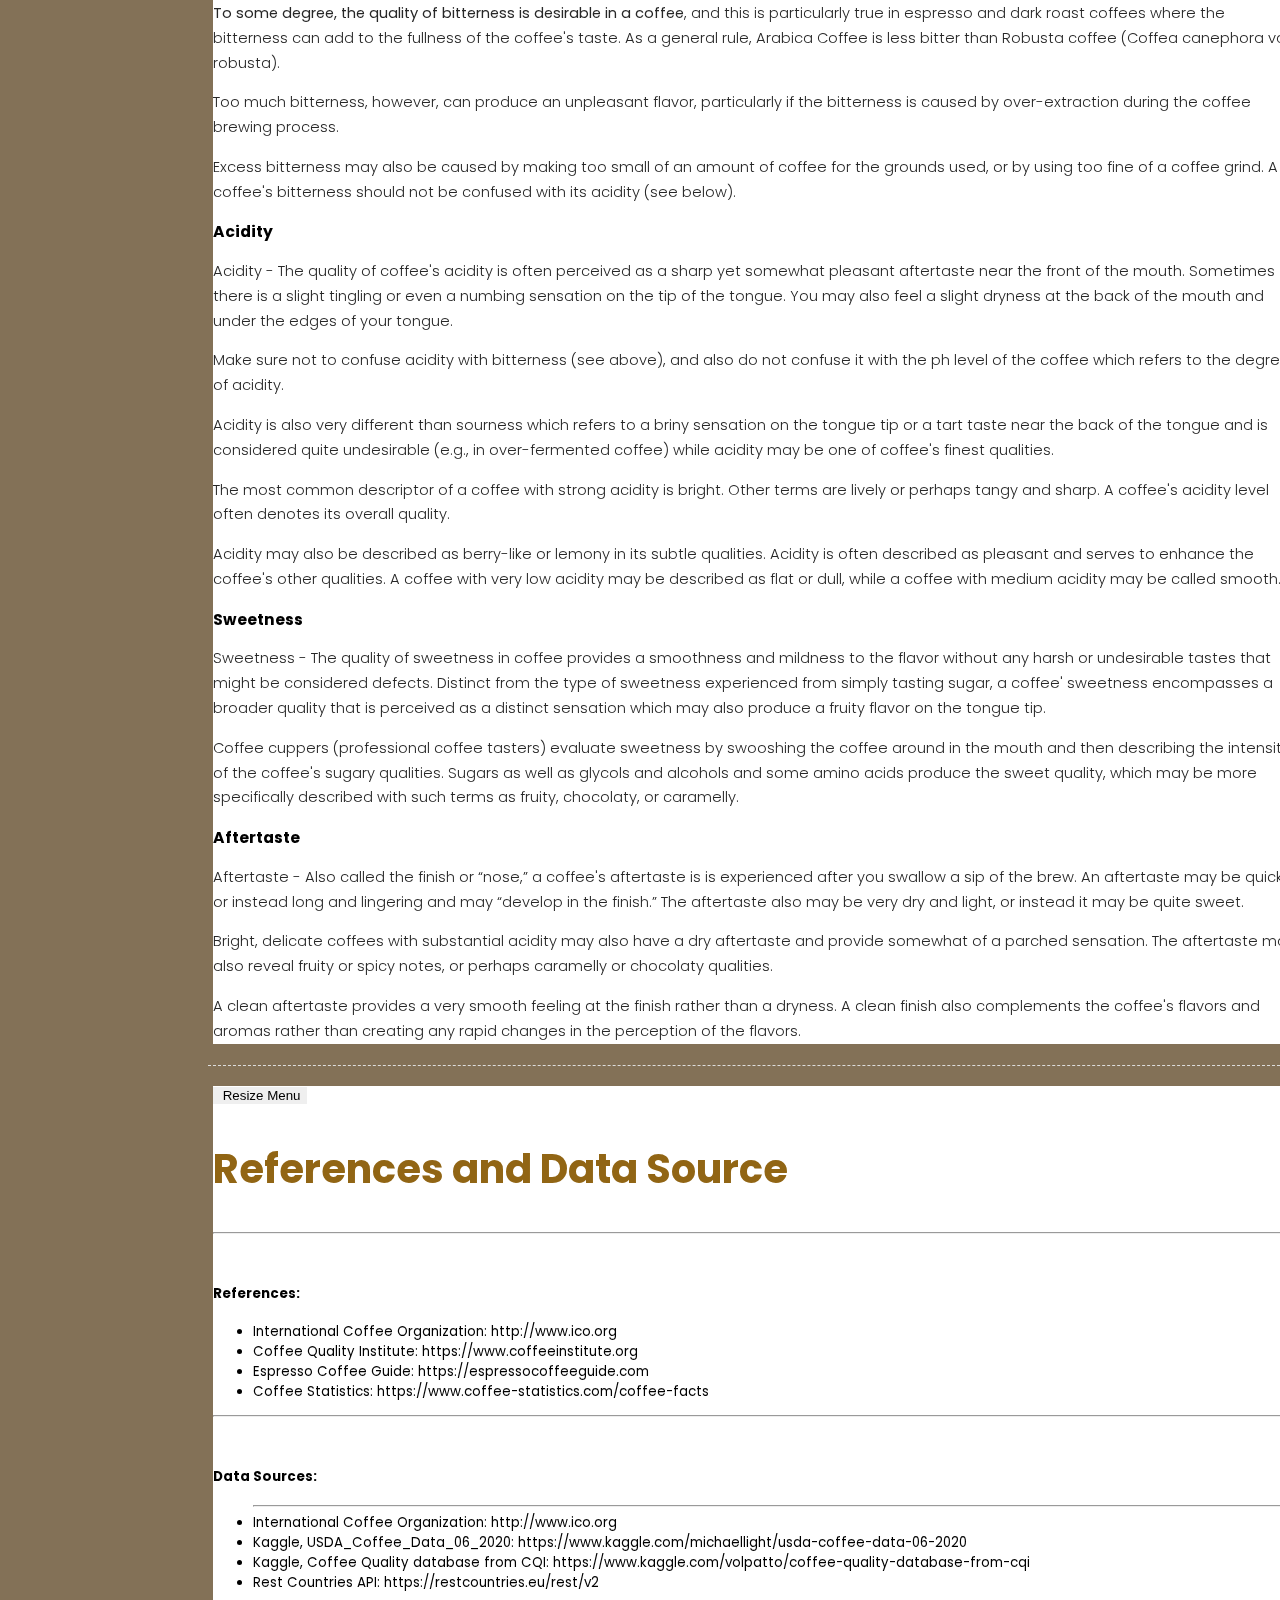
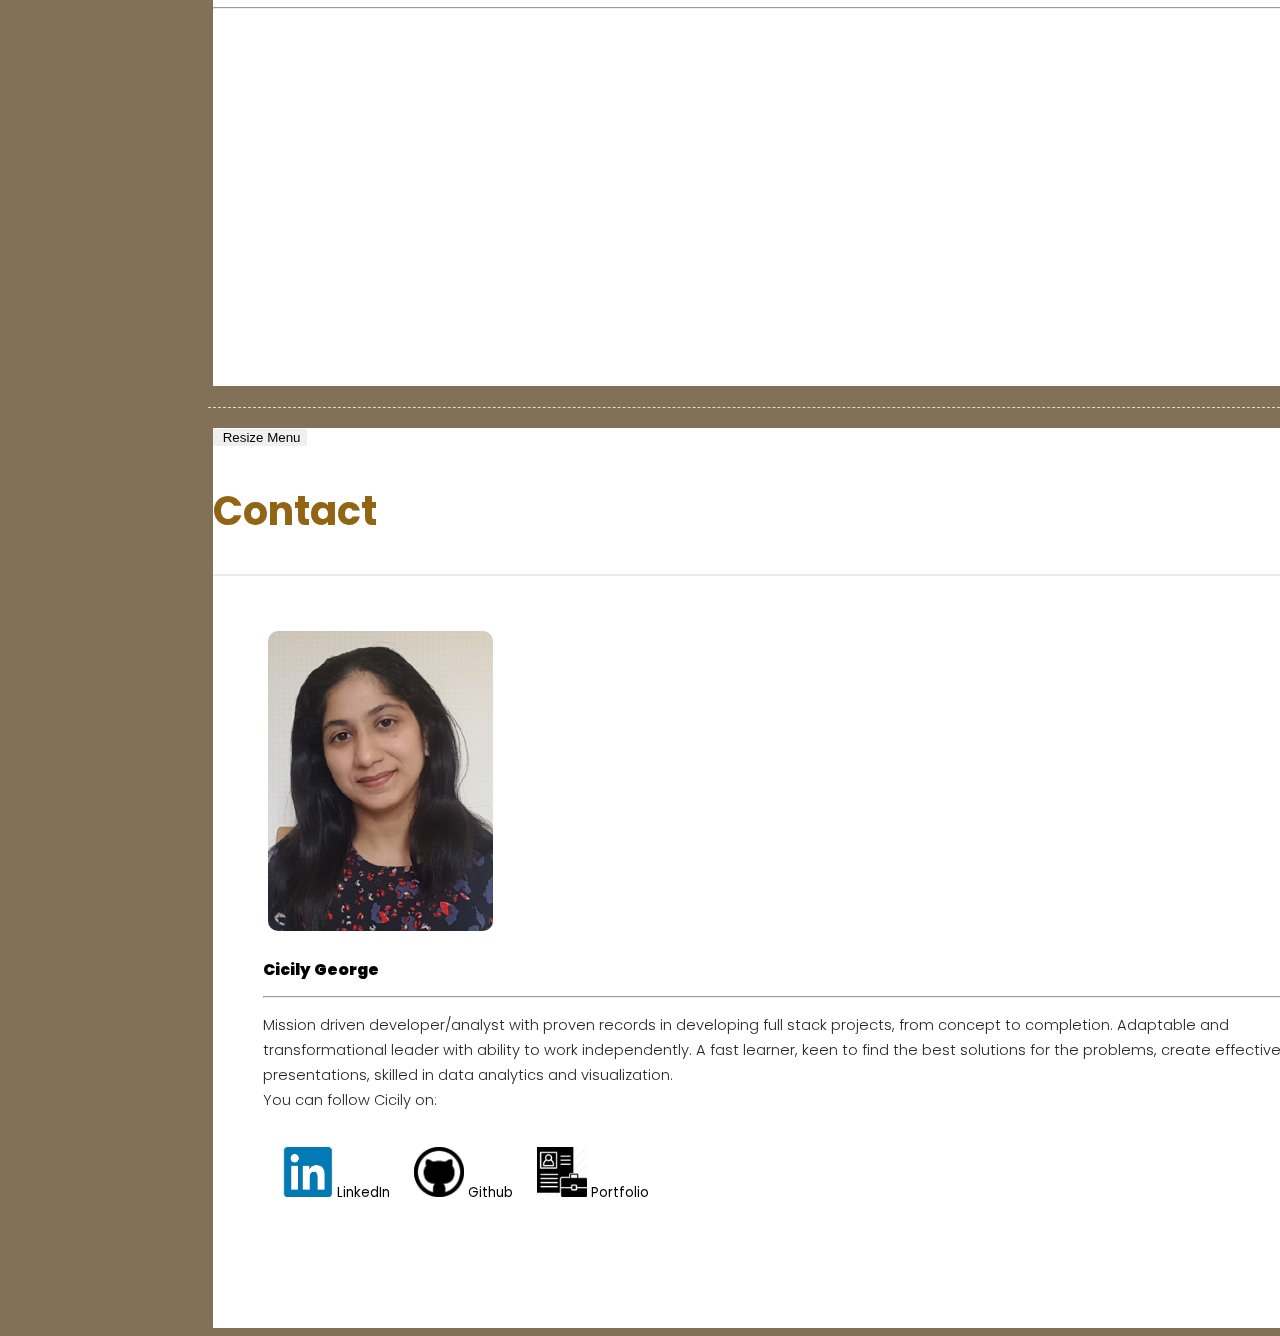
==== commit 5b4eb6b3: "more edits" ====
--- a/templates/information.html
+++ b/templates/information.html
@@ -139,8 +139,8 @@
                     </div>
                     <div class="col-md-3 col-sm-12">
                       <ul>
-                        <li><a href="api/predict">Predict Species from Quality</a></li>  
-                        <li><a href="api/pct">Coffee Production, Consumption and Trade</a></li>
+                        <li><a href="#">Predict Species from Quality</a></li>  
+                        <li><a href="api/pct" target="_blank">Coffee Production, Consumption and Trade</a></li>
             
                     </ul>
                     </div>
@@ -148,15 +148,15 @@
                     <div class="col-md-9 col-sm-12">
                         <ul>
                             <li>
-                              <a href="api/predict">Coffee Production, Consumption and Trade Actuals and Projections</a>
+                              <a href="#">Coffee Production, Consumption and Trade Actuals and Projections</a>
                               <p>Route:  /api/predict</p>
                               <p>Provide the Quality Measures in JSON Format.</p>
                               <p>Here is a sample Format:</p>
                               <p>{"aroma":"7.58","aftertaste":"7.42","acidity":"7.83","body":"7.42","balance":"7.5","uniformity":"10","cleancup":"10","sweetness":"7.42","moisture":"0","cat1defect":"0","cat2defect":"0"}</p>
                             </li>
-                            <hr>
+                            <hr><br>
                             <li>
-                              <a href="api/pct">Coffee Production, Consumption and Trade Actuals and Projections</a>
+                              <a href="api/pct" target="_blank">Coffee Production, Consumption and Trade Actuals and Projections</a>
                               <p>Route:  /api/pct</p>
                               <p>Returns the Combined data of Coffee Production, consumption and Trade of different Countries in different years.</p>
                               <h4>Example Output</h4>
@@ -283,6 +283,7 @@
                               <li>International Coffee Organization: http://www.ico.org</li>
                               <li>Kaggle, USDA_Coffee_Data_06_2020: https://www.kaggle.com/michaellight/usda-coffee-data-06-2020</li>
                               <li>Kaggle, Coffee Quality database from CQI: https://www.kaggle.com/volpatto/coffee-quality-database-from-cqi</li>
+                              <li>Rest Countries API: https://restcountries.eu/rest/v2</li>
                           </ul>
                       </div>
                       <hr>
@@ -307,7 +308,7 @@
                     <div class="row" style="margin-bottom: 30px;margin-top: 50px;">
                         <div id='cicily-bio'>
                             <div class="col-sm-2">
-                                <img class="photo" src="../static/images/cicily.jpg" alt="Cicily" style="border-radius: 15px; border: 5px solid rgb(255, 255, 255);">
+                                <img class="#photo" src="../static/images/cicily.jpg" alt="Cicily" style=" height: 300px; border-radius: 15px; border: 5px solid rgb(255, 255, 255);">
                             </div>
                             <div class="col-sm-8">
                                 <h3 id="team-par-head"><strong>Cicily George</strong></h3>
@@ -318,15 +319,16 @@
                                     Adaptable and transformational leader with ability to work independently. 
                                     A fast learner, keen to find the best solutions for the problems, 
                                     create effective presentations, skilled in data analytics and visualization.<br>
-                                    You can follow Cicily on: </p><br>
+                                    You can follow Cicily on: 
+                                </p><br>
                                     <a href='https://www.linkedin.com/in/cicily-george-a235731a2/'>
-                                        <img class="linkIcons" src="../static/images/linkedin-logo.jpg"> LinkedIn
+                                        <img class="linkIcon" src="../static/images/linkedin-logo.jpg" style="width: 50px;"> LinkedIn
                                     </a>
                                     <a href='https://github.com/CicilyGeorge'>
-                                        <img class="linkIcons" src="../static/images/github-logo.png"> Github
+                                        <img class="linkIcon" src="../static/images/github-logo.png"style="width: 50px;"> Github
                                     </a>
                                     <a href='https://cicilygeorge.github.io'>
-                                        <img class="linkIcons" src="../static/images/Portfolio.png"> Portfolio
+                                        <img class="linkIcon" src="../static/images/Portfolio.png"style="width: 50px;"> Portfolio
                                     </a>
                             </div>
                         </div>
--- a/static/css/style.css
+++ b/static/css/style.css
@@ -255,7 +255,6 @@
     top: 40%;
     left: 50%;
     transform: translate(-50%, -50%);
-    /* color: white !important; */
   }
 
   #banner .hero-text h1 {
@@ -371,6 +370,28 @@
     color: #fff;
 }
 
+#predictions {
+    /* display: none; */
+    width: fit-content;
+    max-width: 90%;
+    margin: 5px 20px;
+    background-color: #837157;
+    color: #000;
+}
+
+#predictions span{
+    columns: #fff !important;
+}
+
+.view {
+    display: block;
+}
+
+.hide {
+    display: none;
+}
+
+
 /* ---------------------------------------------------
     COUNTRIES SECTION
 ----------------------------------------------------- */
@@ -411,16 +432,16 @@
     padding-left: 50px;
 }
 
-.photo {
+#photo {
     width: 200px;
-    height: auto;
+    height: 300px;
 }
 
 #cicily-bio a:hover{
     color: #4b3114;
 }
 
-.linkIcons {
+.linkIcon {
     width: 50px;
     height: 50px;
     margin-left: 20px;
@@ -538,4 +559,8 @@
     #cicily-bio{
         padding-left: 10px;
     }
+
+    #predictions {
+        margin: 0 5px;
+    }    
 }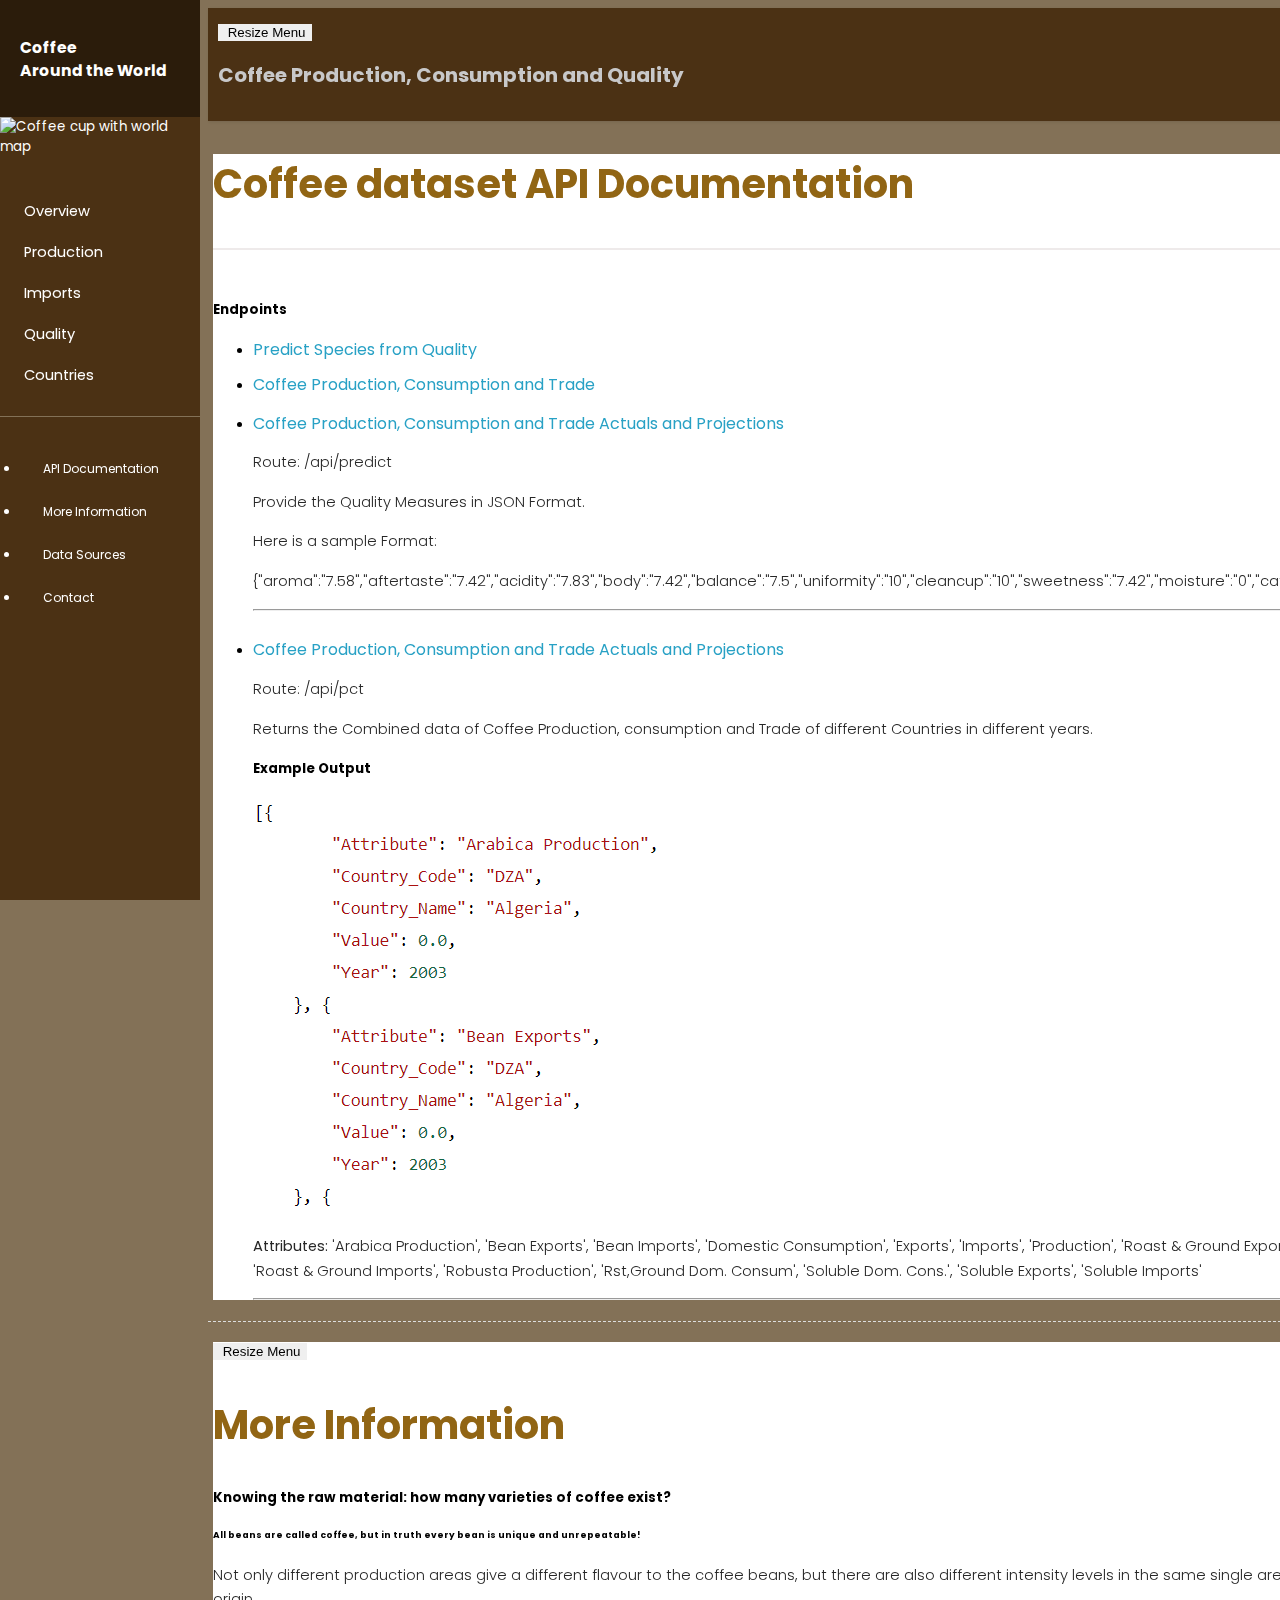
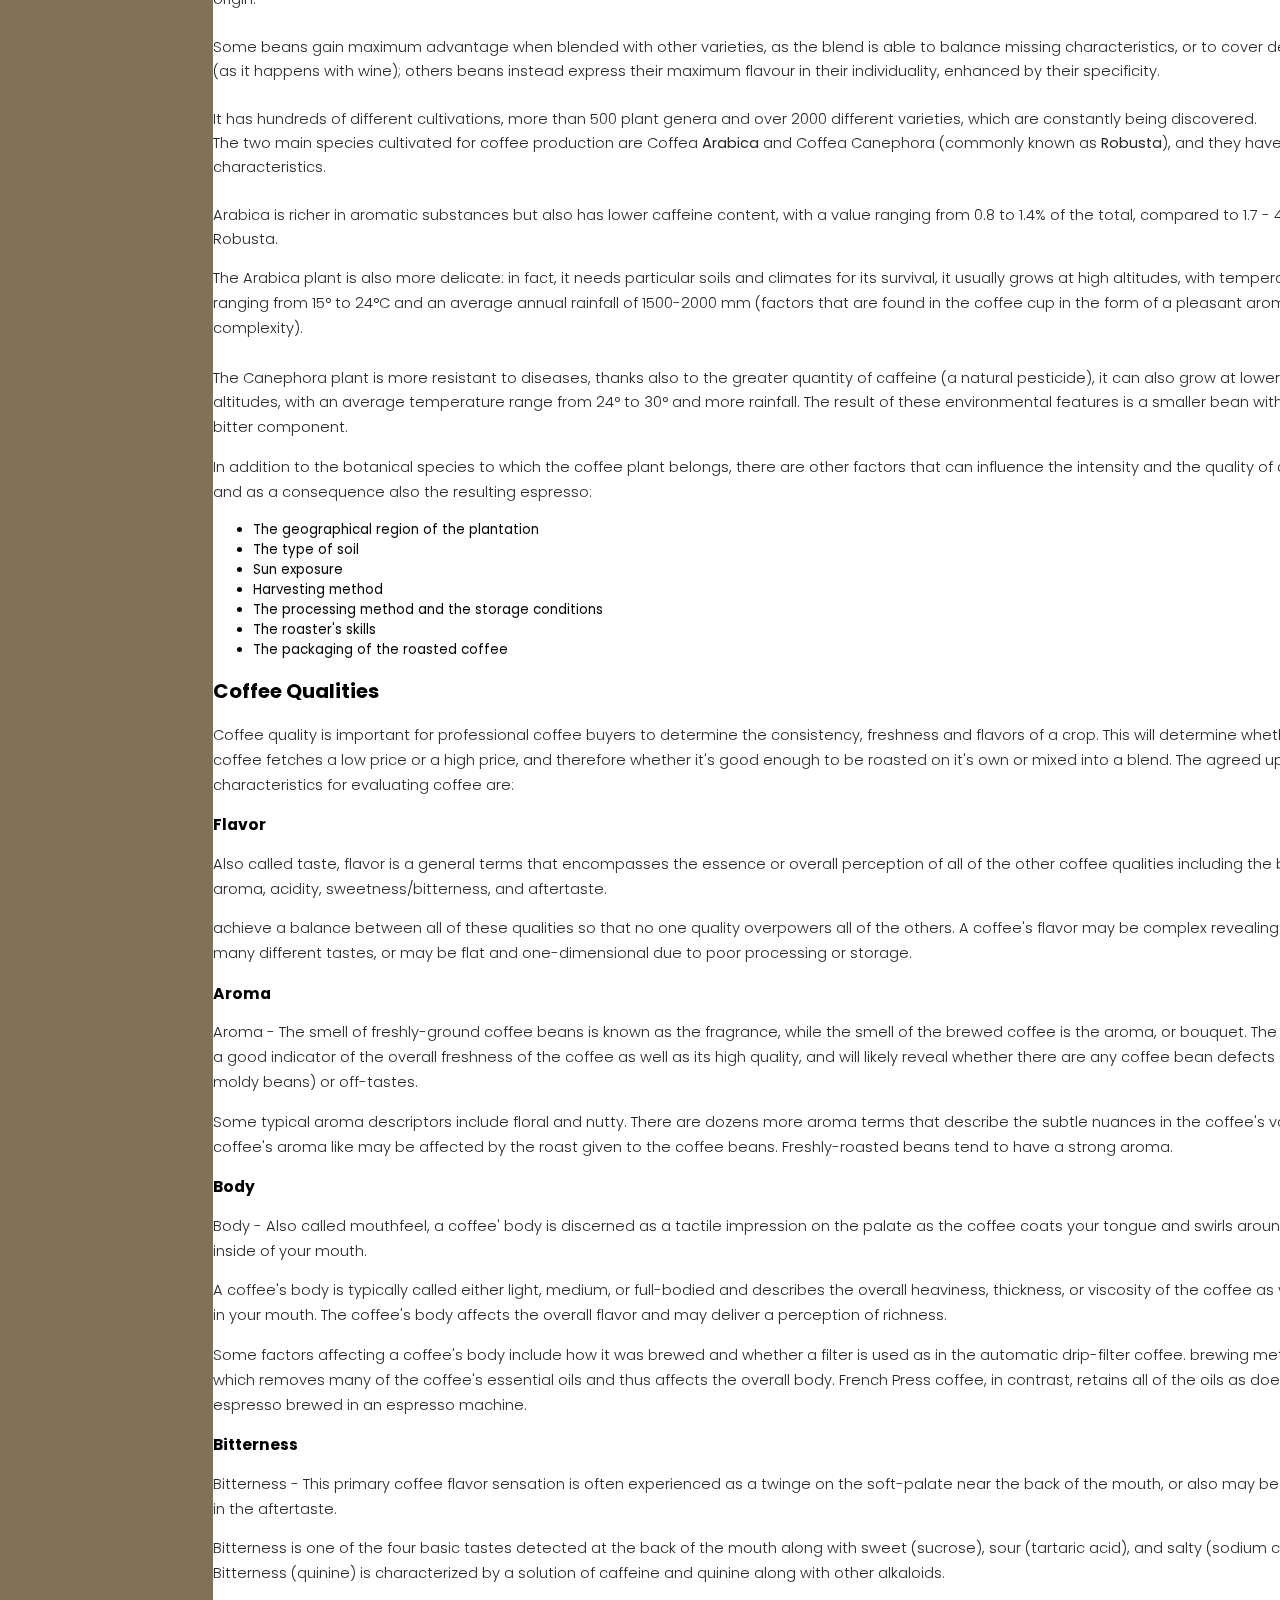
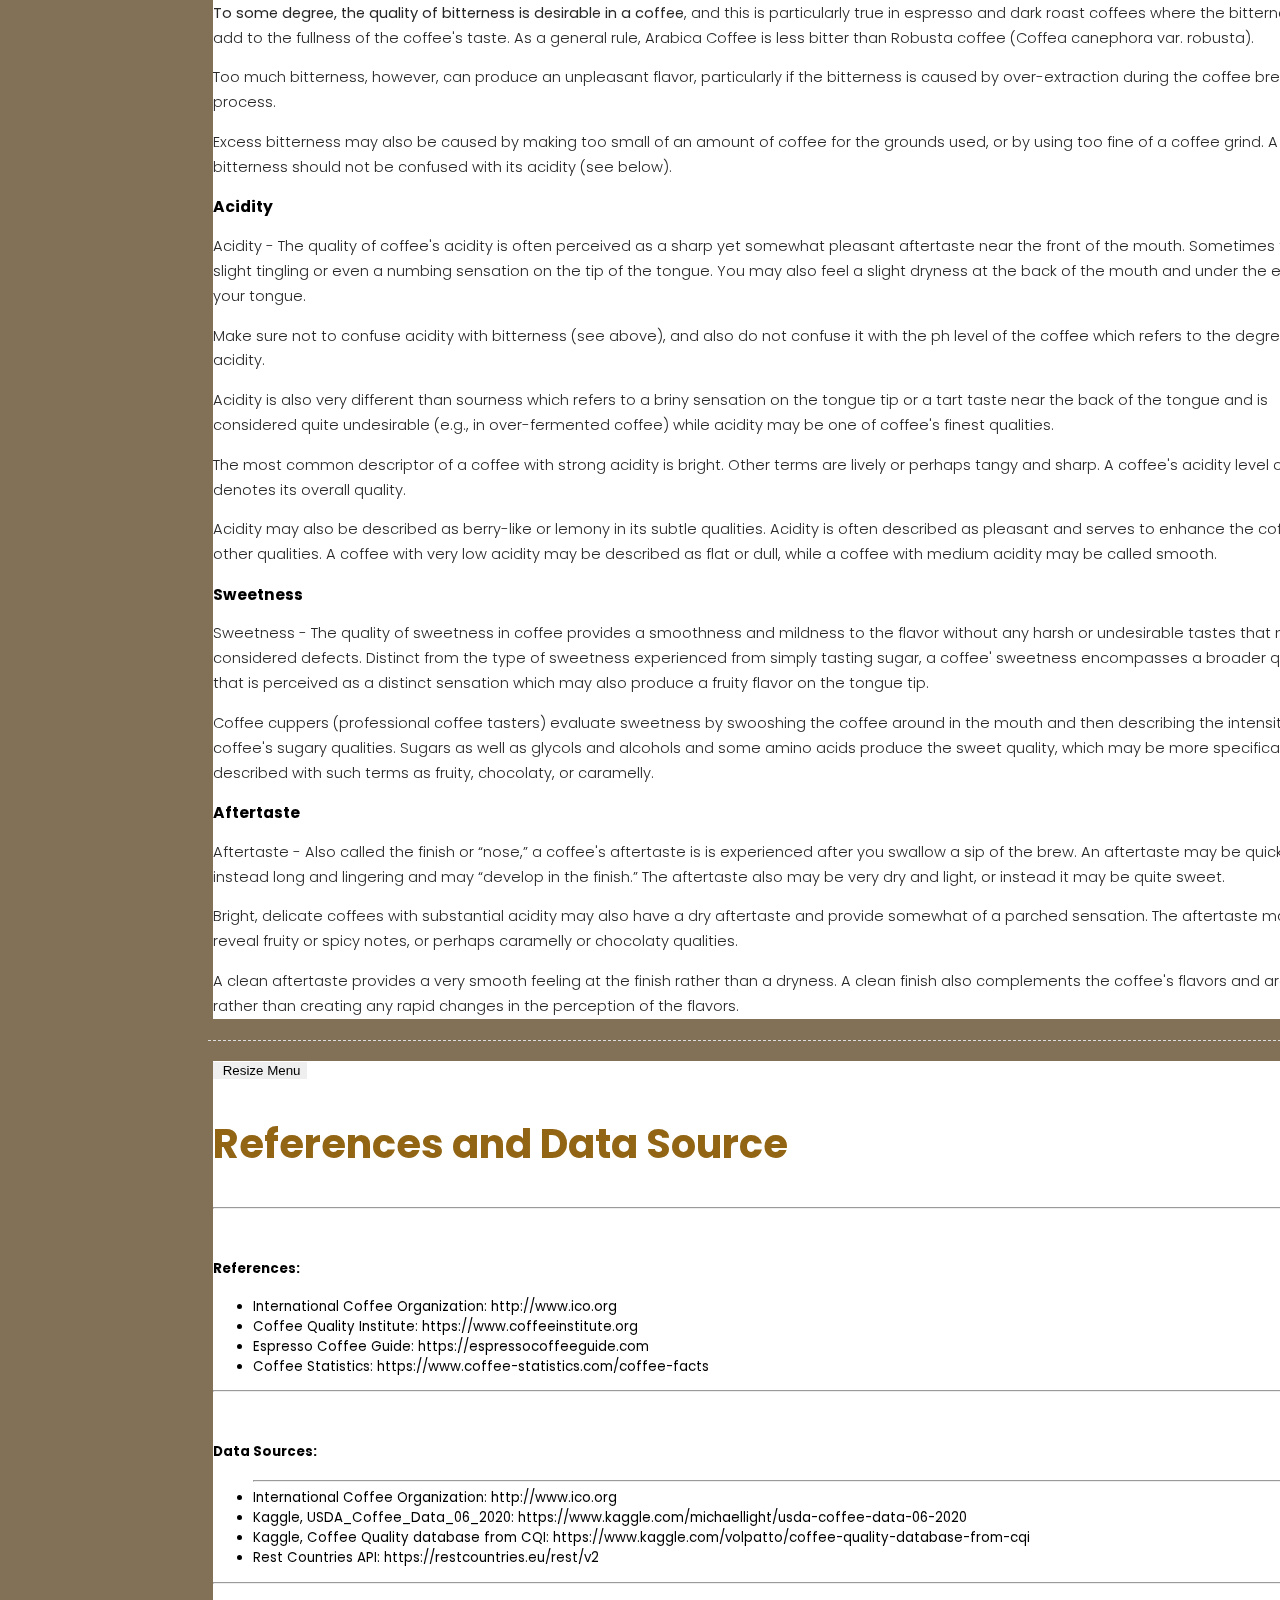
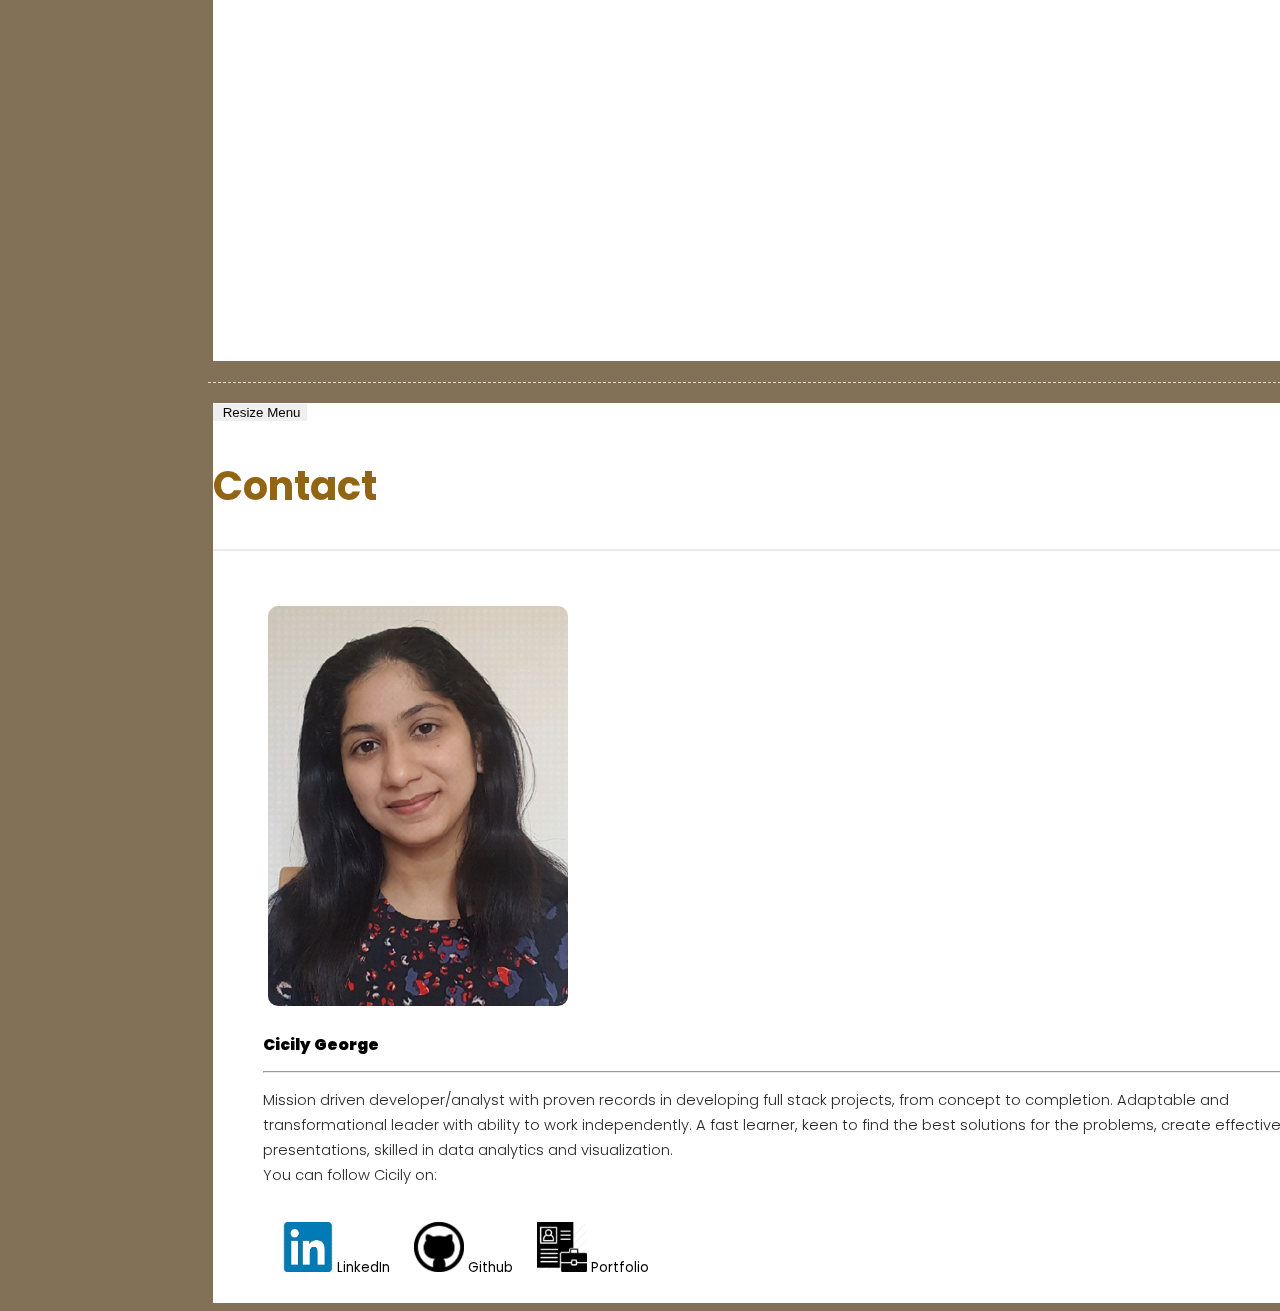
==== commit b9175322: "Update information.html" ====
--- a/templates/information.html
+++ b/templates/information.html
@@ -27,31 +27,31 @@
             </div>
             <img id="logo" src="static/images/worldcup.jfif" alt="Coffee cup with world map"/>
             <ul class="list-unstyled components">
-                <li class="active">
+                <li class="btns">
                     <a href="/">
                         <i class="fa fa-globe"></i>
                         Overview
                     </a>
                 </li>                
-                <li>
+                <li class="btns">
                     <a href="/#production">
                         <i class="fas fa-seedling" ></i>
                         Production
                     </a>
                 </li>
-                <li>
+                <li class="btns">
                     <a href="/#imports">
                         <i class="fas fa-coffee"></i>
                         Imports
                     </a>                   
                 </li>
-                <li>
+                <li class="btns">
                     <a href="/#quality">
                         <i class="fas fa-certificate"></i>
                         Quality
                     </a>
                 </li>
-                <li>
+                <li class="btns">
                     <a href="/#countries">
                         <i class="fas fa-chart-line"></i>
                         <!-- fa fa-thermometer -->
@@ -61,25 +61,25 @@
             </ul>
 
             <ul class="list-unstyled CTAs">
-                <li>
+                <li class="btns">
                     <a href="#api" class="download">
                         <i class="fas fa-file-alt"></i>
                         API Documentation
                     </a>
                 </li>
-                <li>
+                <li class="btns">
                     <a href="#info" class="download">
                         <i class="fas fa-info-circle"></i>
                         More Information
                     </a>
                 </li>
-                <li>
+                <li class="btns">
                     <a href="#references" class="article">
                         <i class="fas fa-table"></i>
                         Data Sources 
                     </a>
                 </li>    
-                <li>
+                <li class="btns">
                     <a href="#contact">
                         <i class="fas fa-address-card"></i>
                         Contact
@@ -87,25 +87,25 @@
                 </li>                                          
             </ul>
             <ul class="list-unstyled nonCTAs">
-                <li>
+                <li class="btns">
                     <a href="#api" class="download">
                         <i class="fas fa-file-alt"></i>
                         API
                     </a>
                 </li>
-                <li>
+                <li class="btns">
                     <a href="#info" class="download">
                         <i class="fas fa-info-circle"></i>
                         Info
                     </a>
                 </li>                
-                <li>
+                <li class="btns">
                     <a href="#references" class="article">
                         <i class="fas fa-table"></i>
                         Data
                     </a>
                 </li>    
-                <li>
+                <li class="btns">
                     <a href="#contact">
                         <i class="fas fa-address-card"></i>
                         Contact
@@ -308,7 +308,7 @@
                     <div class="row" style="margin-bottom: 30px;margin-top: 50px;">
                         <div id='cicily-bio'>
                             <div class="col-sm-2">
-                                <img class="#photo" src="../static/images/cicily.jpg" alt="Cicily" style=" height: 300px; border-radius: 15px; border: 5px solid rgb(255, 255, 255);">
+                                <img class="#photo" src="../static/images/cicily.jpg" alt="Cicily" style=" border-radius: 15px; border: 5px solid rgb(255, 255, 255);">
                             </div>
                             <div class="col-sm-8">
                                 <h3 id="team-par-head"><strong>Cicily George</strong></h3>
@@ -353,8 +353,24 @@
                 $('#content').toggleClass('expand');
             });
         });
+        // Get the container element
+        var btnContainer = document.getElementById("sidebar");
+
+        // Get all buttons with class="btn" inside the container
+        var btns = btnContainer.getElementsByClassName("btns");
+        console.log("btns");
+
+        // Loop through the buttons and add the active class to the current/clicked button
+        for (var i = 0; i < btns.length; i++) {
+        btns[i].addEventListener("click", function() {
+            console.log(btns[i]);
+            var current = document.getElementsByClassName("active");
+            current[0].className = current[0].className.replace(" active", "");
+            this.className += " active";
+        });
+        }
     </script>
     
 </body>
 
-</html>+</html>
--- a/static/css/style.css
+++ b/static/css/style.css
@@ -22,6 +22,7 @@
 
 .navbar {
     margin-left: -20px;
+    margin-right: 20px;
     padding: 15px 10px;
     background: #4b3114;
     border: none;
@@ -202,7 +203,7 @@
 #content {
     position: relative;
     left: 200px;
-    width: 86%;
+    width: 90%;
     min-height: 100vh;
     padding-left: 20px;
     transition: all 0.3s;
@@ -244,7 +245,7 @@
     /* Use "linear-gradient" to add a darken background effect to the image (photographer.jpg). This will make the text easier to read */
     background-image: linear-gradient(rgba(0, 0, 0, 0.5), rgba(0, 0, 0, 0.5)), url("../images/bannerbg.txt");
     /* Set a specific height */
-    height: 70%;
+    height: 72%;
     position: relative;
   }
   
@@ -265,6 +266,10 @@
     color: white !important;
   }
 
+  .stats {
+    height: fit-content;
+  }
+
   .stat-cards {
     margin-top: 10px;
     max-width: 18rem;
@@ -433,8 +438,8 @@
 }
 
 #photo {
-    width: 200px;
-    height: 300px;
+    width: 100px;
+    height: 150px;
 }
 
 #cicily-bio a:hover{
@@ -563,4 +568,4 @@
     #predictions {
         margin: 0 5px;
     }    
-}+}
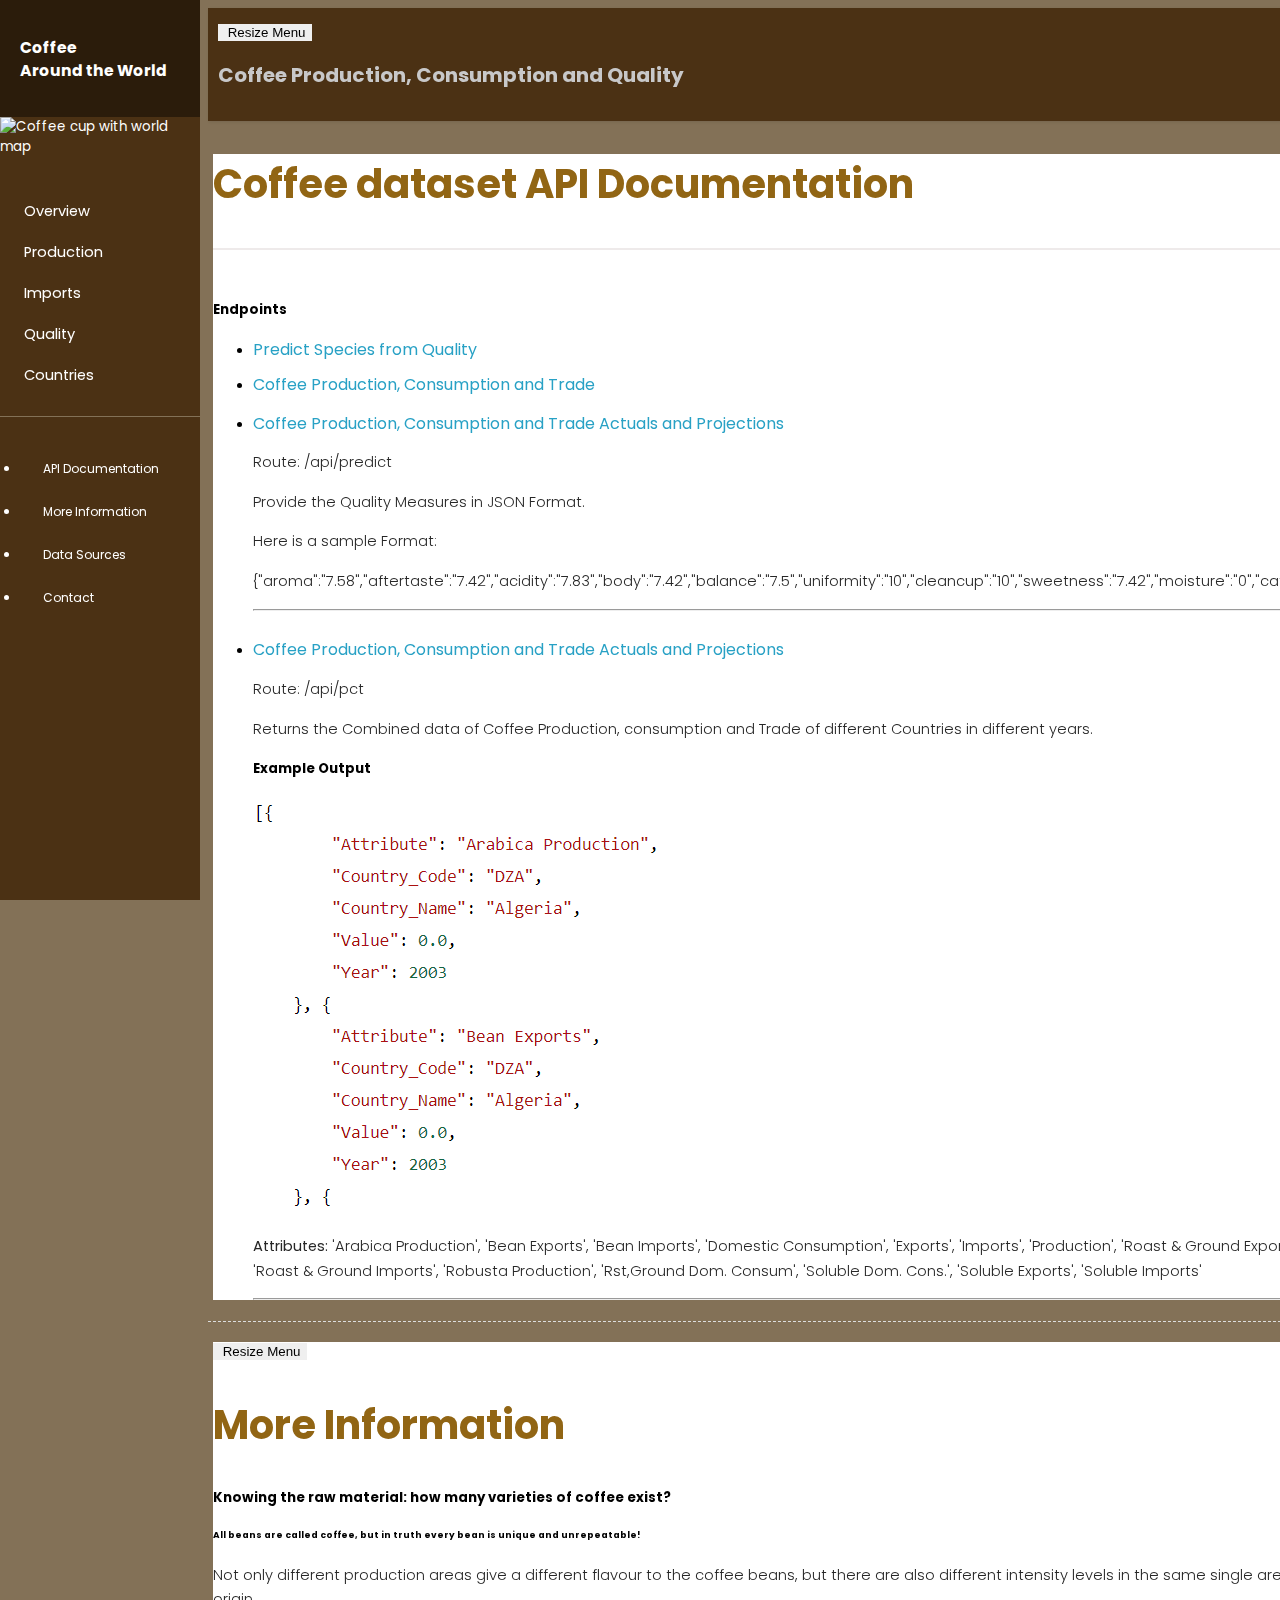
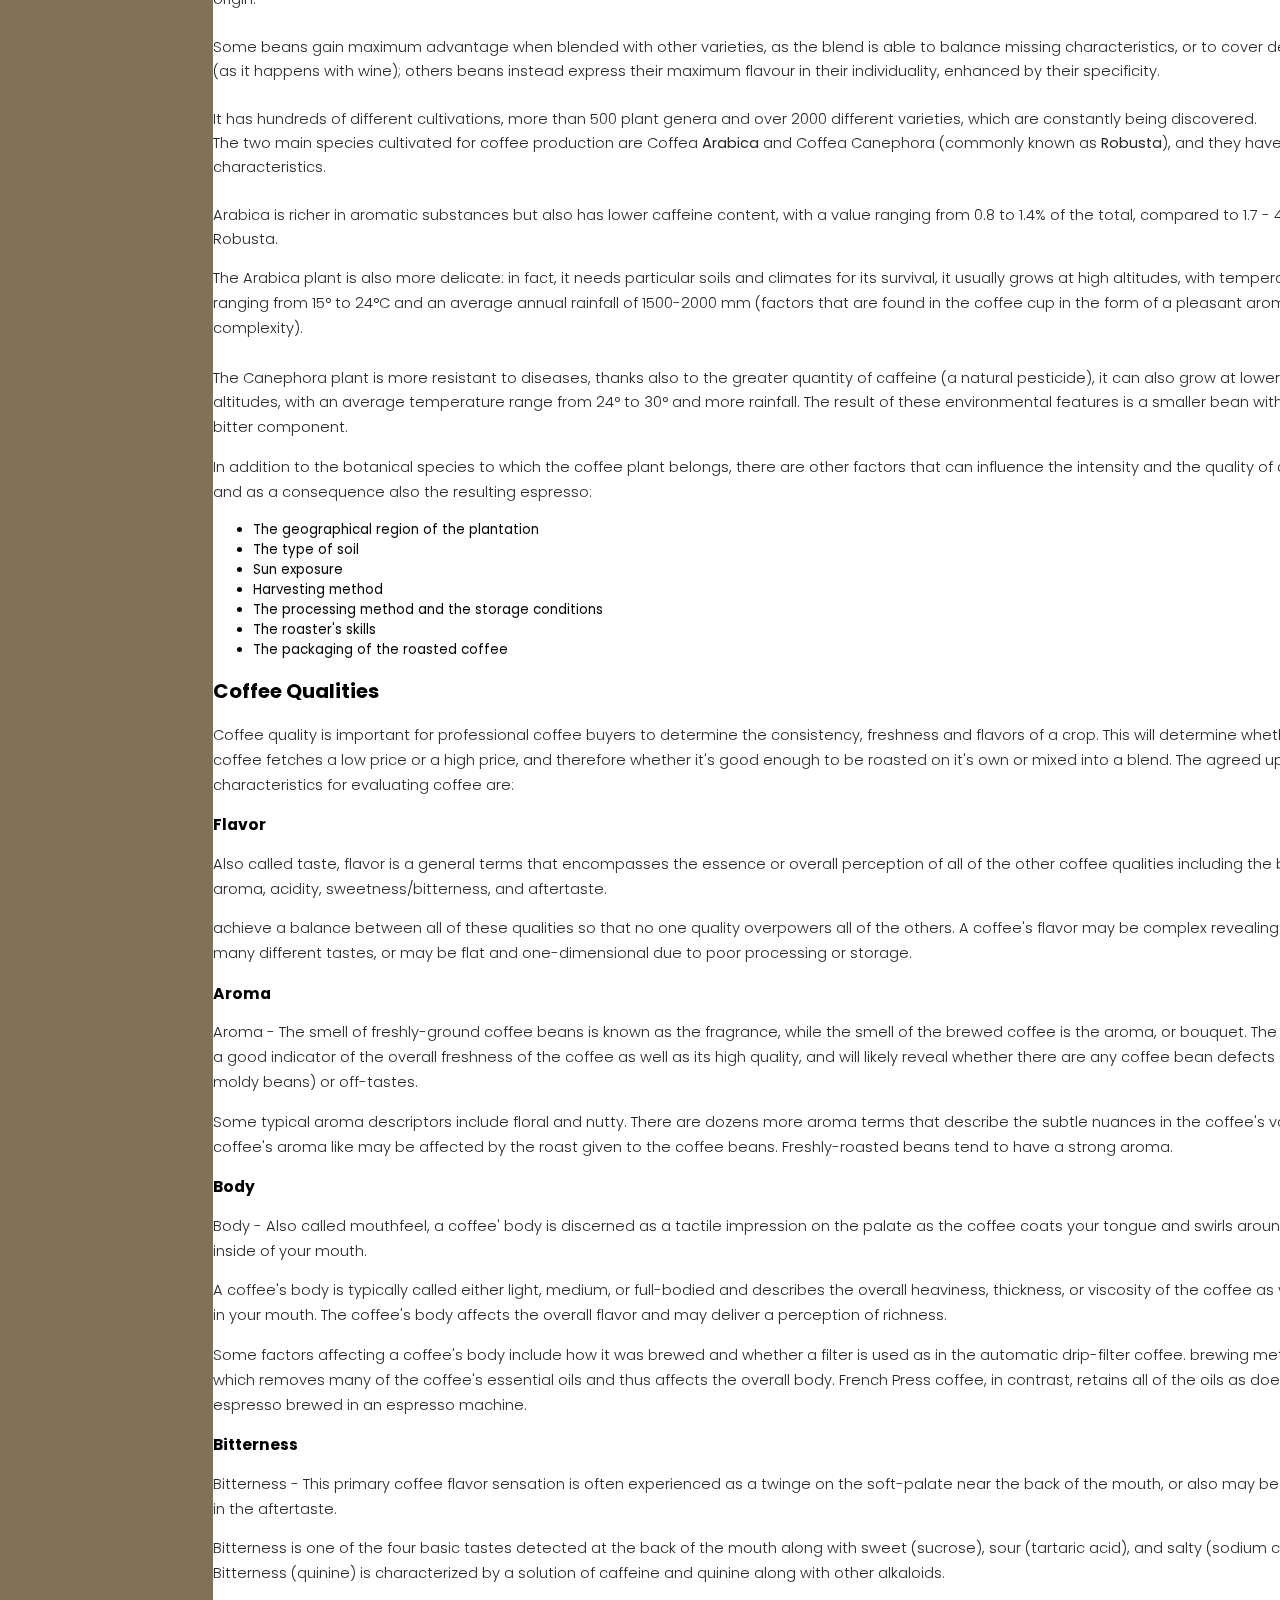
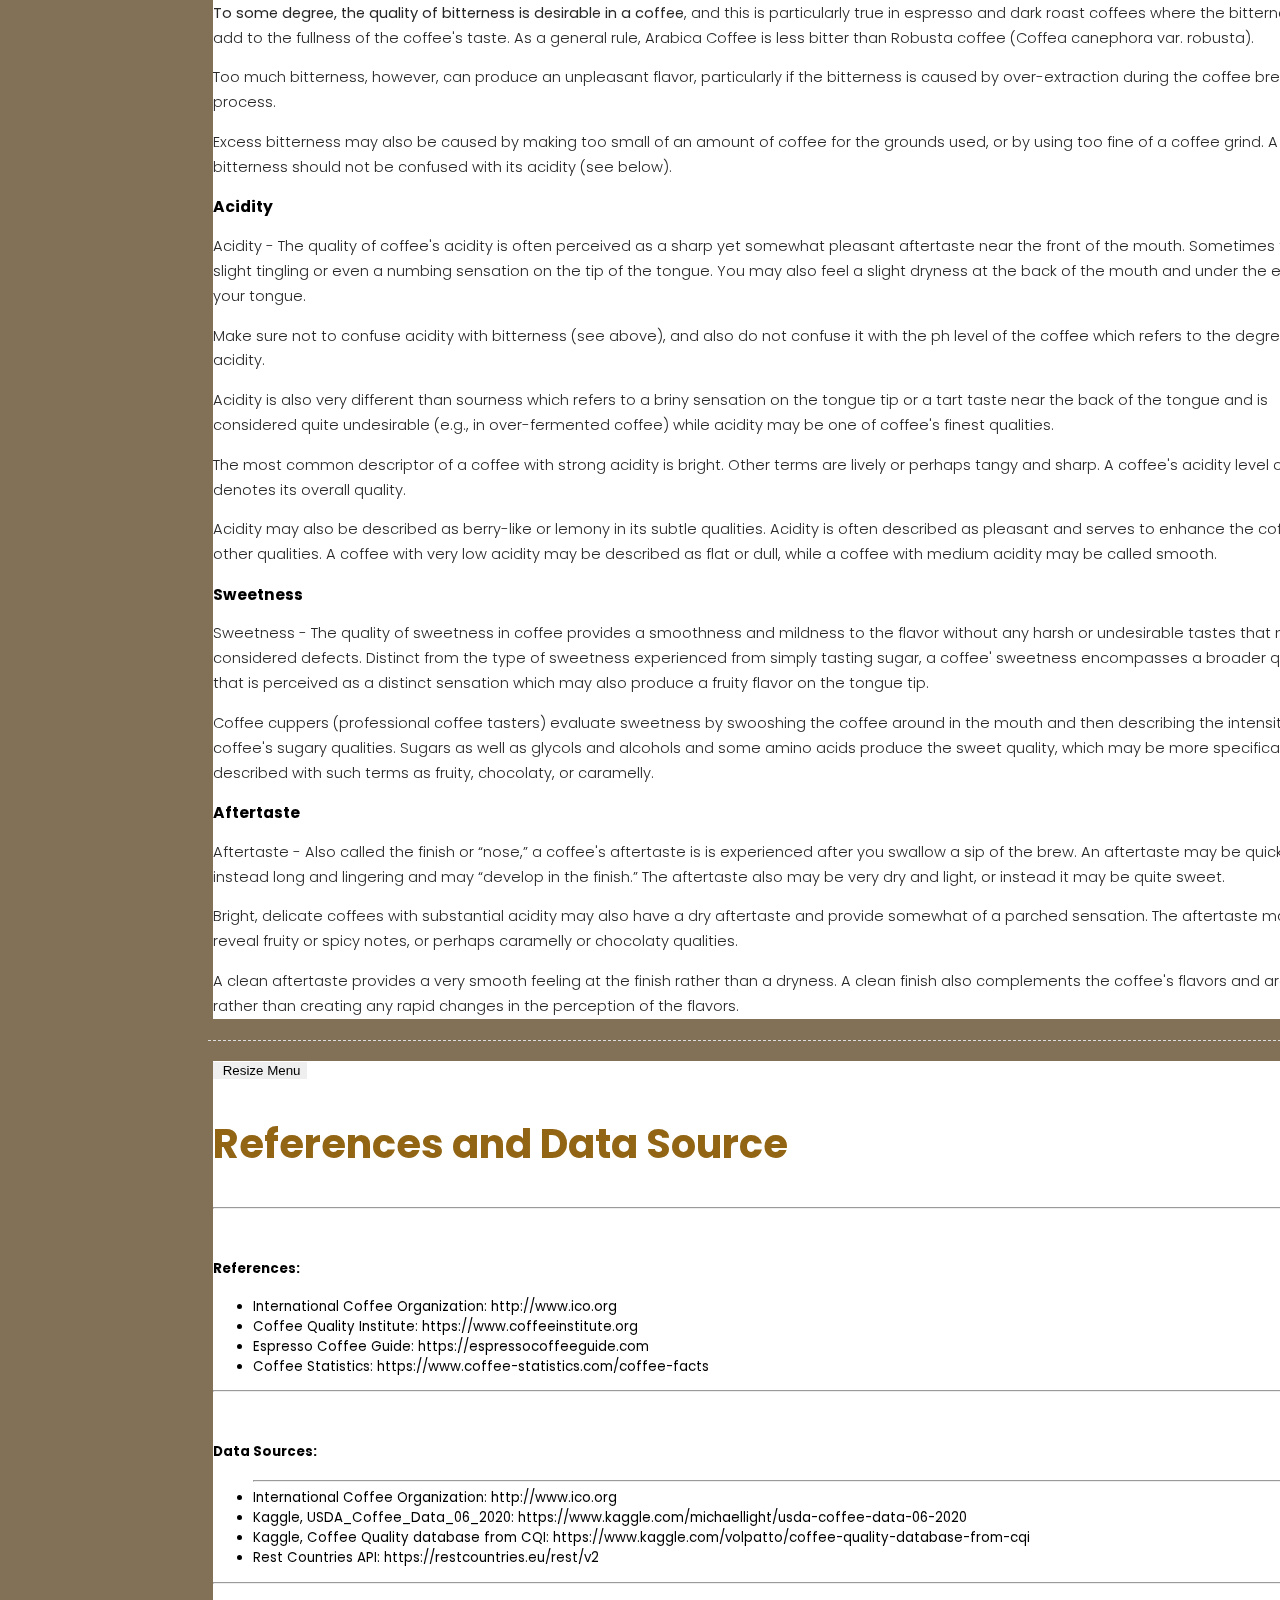
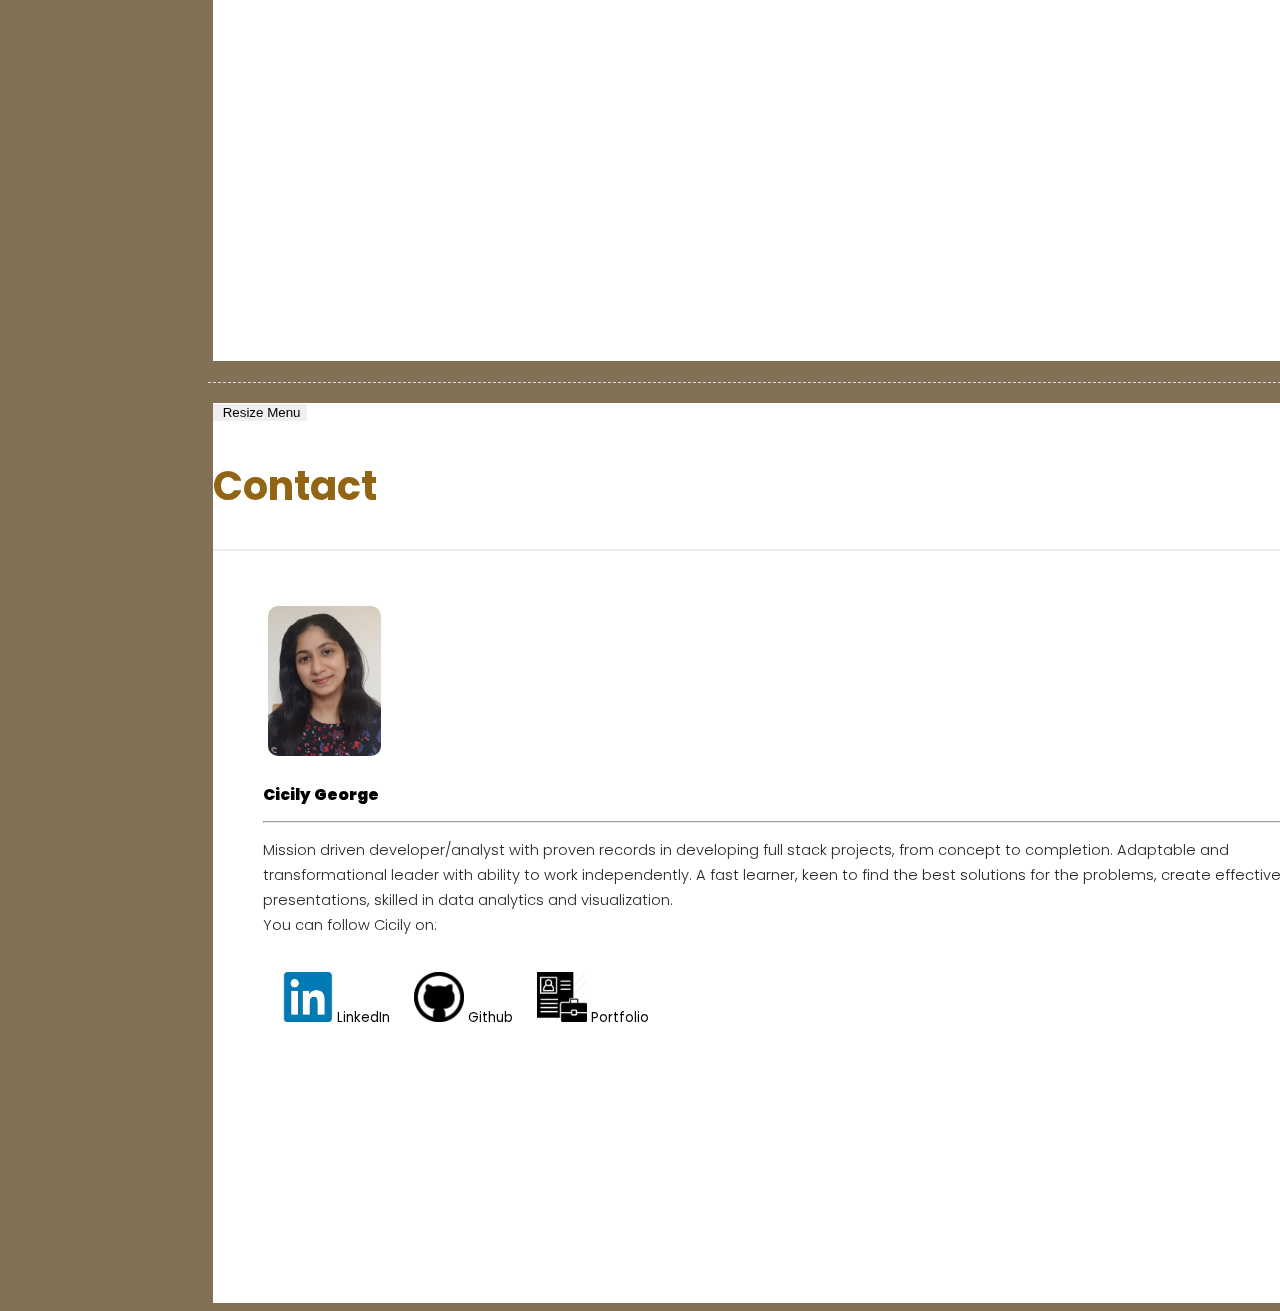
==== commit 7c9e4764: "Update information.html" ====
--- a/templates/information.html
+++ b/templates/information.html
@@ -308,7 +308,7 @@
                     <div class="row" style="margin-bottom: 30px;margin-top: 50px;">
                         <div id='cicily-bio'>
                             <div class="col-sm-2">
-                                <img class="#photo" src="../static/images/cicily.jpg" alt="Cicily" style=" border-radius: 15px; border: 5px solid rgb(255, 255, 255);">
+                                <img class="#photo" src="../static/images/cicily.jpg" alt="Cicily" style="height:150px; border-radius: 15px; border: 5px solid rgb(255, 255, 255);">
                             </div>
                             <div class="col-sm-8">
                                 <h3 id="team-par-head"><strong>Cicily George</strong></h3>
